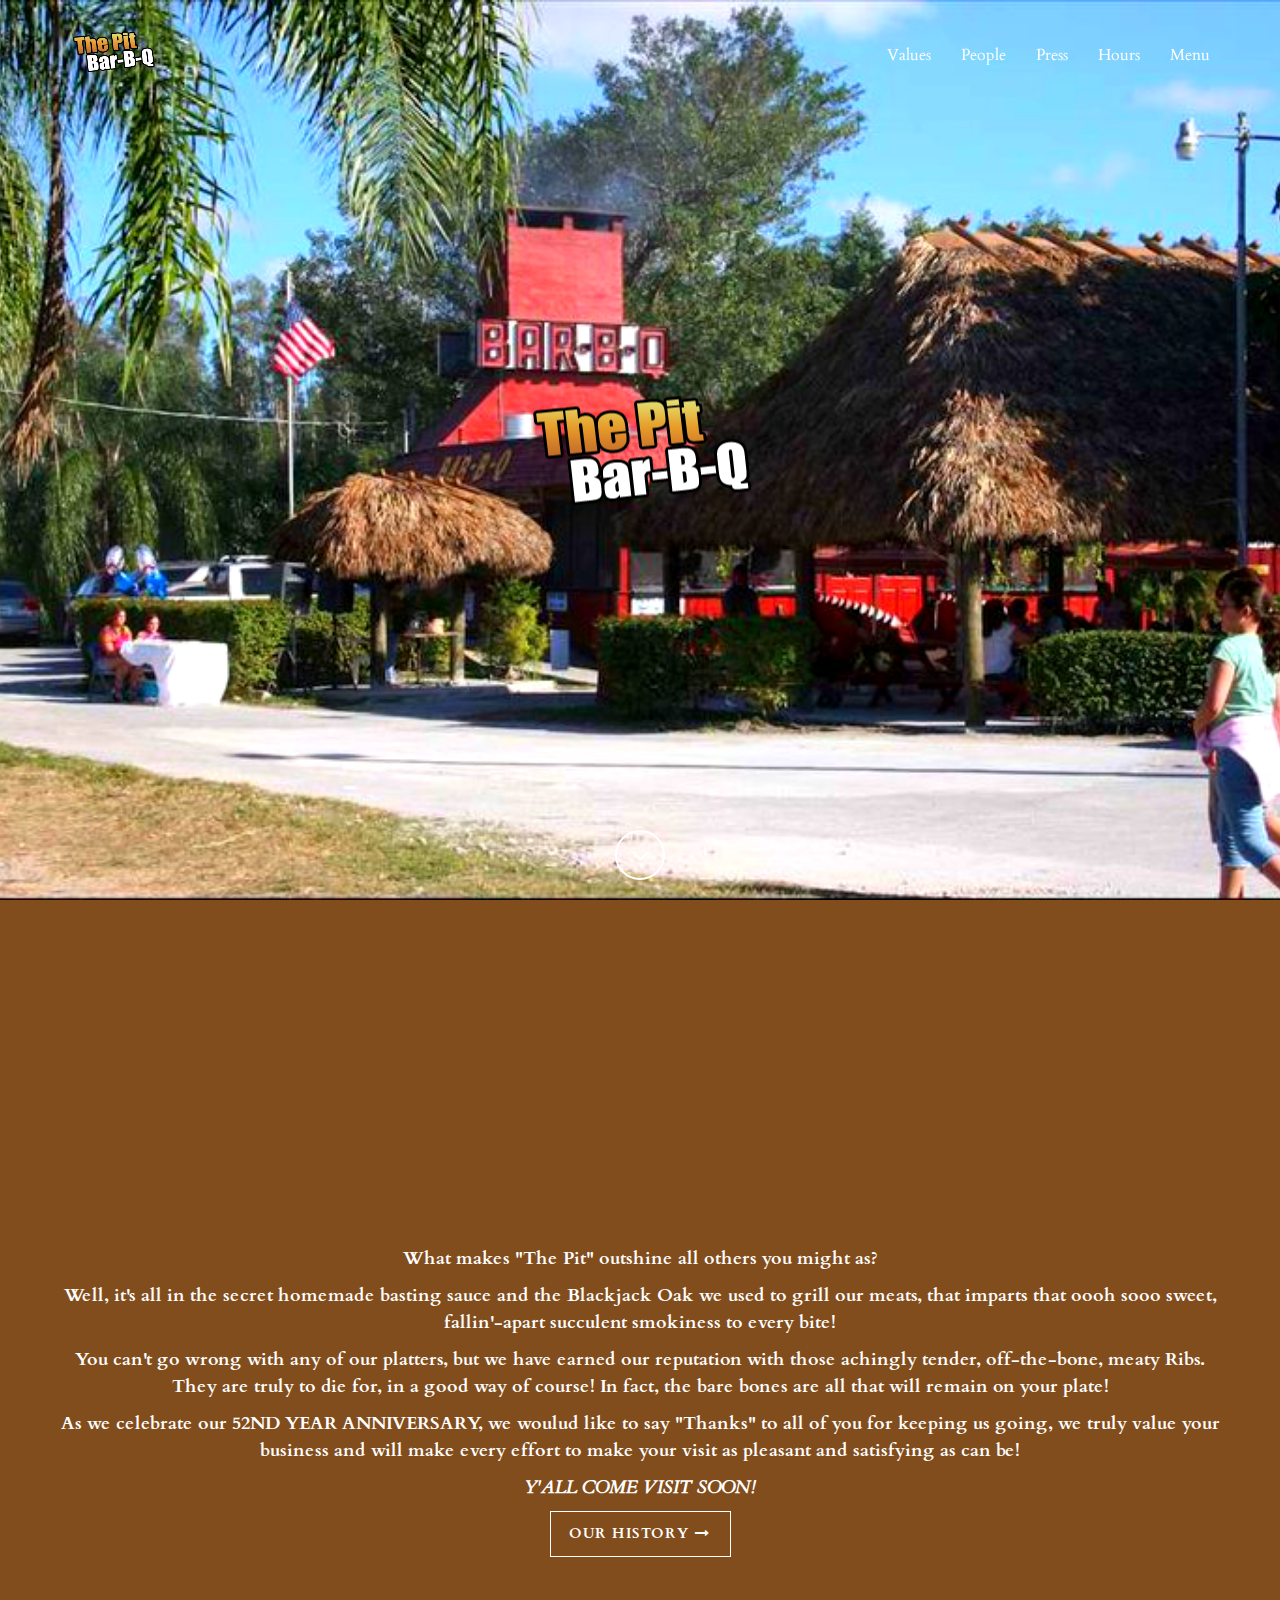
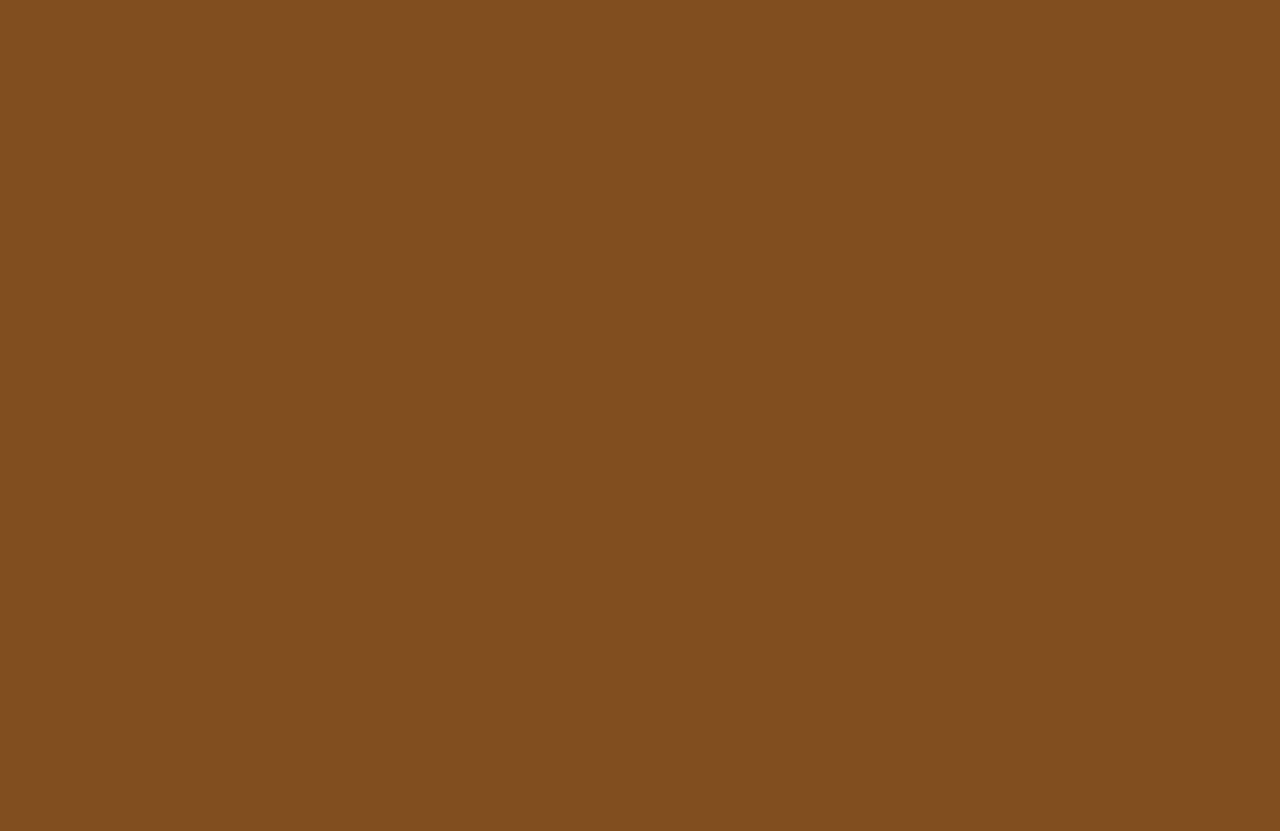
==== index.html @ b18017b9 "stage 1" ====
<!DOCTYPE html>
<html lang="en">

<head>
    <meta charset="utf-8">
    <meta name="viewport" content="width=device-width, initial-scale=1.0, user-scalable=no">
    <meta name="description" content="">
    <meta name="author" content="">
    <title>The Pit BBQ</title>
    <!-- Bootstrap Core CSS -->
    <link href="assets/css/bootstrap/bootstrap.min.css" rel="stylesheet" type="text/css">
    <!-- Retina.js - Load first for faster HQ mobile images. -->
    <script src="assets/js/plugins/retina/retina.min.js"></script>
    <!-- Font Awesome -->
    <link href="assets/font-awesome/css/font-awesome.min.css" rel="stylesheet" type="text/css">
    <!-- Default Fonts -->
    <link href='http://fonts.googleapis.com/css?family=Roboto:400,100,100italic,300,300italic,400italic,500,500italic,700,700italic,900,900italic' rel='stylesheet' type='text/css'>
    <link href='http://fonts.googleapis.com/css?family=Raleway:400,100,200,300,600,500,700,800,900' rel='stylesheet' type='text/css'>
    <!-- Modern Style Fonts (Include these is you are using body.modern!) -->
    <link href='http://fonts.googleapis.com/css?family=Montserrat:400,700' rel='stylesheet' type='text/css'>
    <link href='http://fonts.googleapis.com/css?family=Cardo:400,400italic,700' rel='stylesheet' type='text/css'>
    <!-- Vintage Style Fonts (Include these if you are using body.vintage!) -->
    <link href='http://fonts.googleapis.com/css?family=Sanchez:400italic,400' rel='stylesheet' type='text/css'>
    <link href='http://fonts.googleapis.com/css?family=Cardo:400,400italic,700' rel='stylesheet' type='text/css'>
    <!-- Plugin CSS -->
    <link href="assets/css/plugins/owl-carousel/owl.carousel.css" rel="stylesheet" type="text/css">
    <link href="assets/css/plugins/owl-carousel/owl.theme.css" rel="stylesheet" type="text/css">
    <link href="assets/css/plugins/owl-carousel/owl.transitions.css" rel="stylesheet" type="text/css">
    <link href="assets/css/plugins/magnific-popup.css" rel="stylesheet" type="text/css">
    <link href="assets/css/plugins/background.css" rel="stylesheet" type="text/css">
    <link href="assets/css/plugins/animate.css" rel="stylesheet" type="text/css">
    <!-- Vitality Theme CSS -->
    <!-- Uncomment the color scheme you want to use. -->
    <!-- <link href="assets/css/vitality-red.css" rel="stylesheet" type="text/css"> -->
    <!-- <link href="assets/css/vitality-aqua.css" rel="stylesheet" type="text/css"> -->
    <!-- <link href="assets/css/vitality-blue.css" rel="stylesheet" type="text/css"> -->
    <!-- <link href="assets/css/vitality-green.css" rel="stylesheet" type="text/css"> -->
    <!-- <link href="assets/css/vitality-orange.css" rel="stylesheet" type="text/css"> -->
    <!-- <link href="assets/css/vitality-pink.css" rel="stylesheet" type="text/css"> -->
    <!-- <link href="assets/css/vitality-purple.css" rel="stylesheet" type="text/css"> -->
    <link href="assets/css/vitality-red.css" rel="stylesheet" type="text/css">
    <!-- <link href="assets/css/vitality-turquoise.css" rel="stylesheet" type="text/css"> -->
    <!-- <link href="assets/css/vitality-yellow.css" rel="stylesheet" type="text/css"> -->
    <!-- IE8 support for HTML5 elements and media queries -->
    <!--[if lt IE 9]>
      <script src="https://oss.maxcdn.com/libs/html5shiv/3.7.0/html5shiv.js"></script>
      <script src="https://oss.maxcdn.com/libs/respond.js/1.3.0/respond.min.js"></script>
    <![endif]-->
</head>
<!-- Alternate Body Classes: .modern and .vintage -->

<body id="page-top" class="modern">
    <!-- Navigation -->
    <!-- Note: navbar-default and navbar-inverse are both supported with this theme. -->
    <nav class="navbar navbar-inverse navbar-fixed-top navbar-expanded">
        <div class="container">
            <!-- Brand and toggle get grouped for better mobile display -->
            <div class="navbar-header">
                <button type="button" class="navbar-toggle" data-toggle="collapse" data-target="#bs-example-navbar-collapse-1">
                    <span class="sr-only">Toggle navigation</span>
                    <span class="icon-bar"></span>
                    <span class="icon-bar"></span>
                    <span class="icon-bar"></span>
                </button>
                <a class="navbar-brand page-scroll" href="#page-top">
                    <img src="assets/img/sm.png" class="img-responsive" alt="">
                </a>
            </div>
            <!-- Collect the nav links, forms, and other content for toggling -->
            <div class="collapse navbar-collapse" id="bs-example-navbar-collapse-1">
                <ul class="nav navbar-nav navbar-right">
                    <li class="hidden">
                        <a class="page-scroll" href="#page-top"></a>
                    </li>
                    <li>
                        <a class="page-scroll" href="#values">Values</a>
                    </li>
                    <li>
                        <a class="page-scroll" href="#people">People</a>
                    </li>
                    <li>
                        <a class="page-scroll" href="#press">Press</a>
                    </li>
                    <li>
                        <a class="page-scroll" href="#hours">Hours</a>
                    </li>
                    <li>
                        <a class="page-scroll" href="#menu">Menu</a>
                    </li>
                </ul>
            </div>
            <!-- /.navbar-collapse -->
        </div>
        <!-- /.container -->
    </nav>
    <!-- Instructions: Set your background image using the URL below. -->
    <header style="background-image: url('assets/img/out.png')">
        <div class="intro-content">
            <img src="assets/img/pitt.png" class="img-responsive img-centered" alt="">
        </div>
        <div class="scroll-down">
            <a class="btn page-scroll" href="#values"><i class="fa fa-angle-down fa-fw"></i></a>
        </div>
    </header>
    <section id="values" class="services">
        <div class="container">
            <div class="row text-center">
                <div class="col-lg-12 wow fadeIn">
                    <h2><img src="assets/img/pitt.png"></h2>
                    <hr class="colored">
                    <h3><b>"Welcome to The Pit BBQ"</b></h3>
                </div>
            </div>
            <div class="row content-row">
                <center><p><b>What makes "The Pit" outshine all others you might as?</p><p>Well, it's all in the secret homemade basting sauce and the Blackjack Oak we used to grill our meats, that imparts that oooh sooo sweet, fallin'-apart succulent smokiness to every bite!</p><p>You can't go wrong with any of our platters, but we have earned our reputation with those achingly tender, off-the-bone, meaty Ribs. They are truly to die for, in a good way of course! In fact, the bare bones are all that will remain on your plate!</p><p>As we celebrate our 52ND YEAR ANNIVERSARY, we woulud like to say "Thanks" to all of you for keeping us going, we truly value your business and will make every effort to make your visit as pleasant and satisfying as can be!</p><p><i>Y'ALL COME VISIT SOON!</i></p></b></center>
                <center><a href="#portfolioModal1" data-toggle="modal" class="btn btn-outline-light">Our History <i class="fa fa-long-arrow-right fa-fw"></i></a></center>
            </div>
        </div>
    </section>
    <aside class="cta-quote" style="background-image: url('assets/img/gator.png');">
        <div class="container wow fadeIn">
            <div class="row">
                <div class="col-md-10 col-md-offset-1">
                    <span class="quote">Truly great food is a combination of quality ingredients, creativity, and attention to detail.</span>
                    <hr class=" colored">
                    <a class="btn btn-outline-light page-scroll" href="#contact">Try Some of Ours</a>
                </div>
            </div>
        </div>
    </aside>
    <!--<section id="people">
        <div class="container text-center wow fadeIn">
            <div class="row">
                <div class="col-lg-12">
                    <h2>People</h2>
                    <p>We are a group of professionals and artisan chefs with a passion for culinary excellence.</p>
                    <hr class="colored">
                </div>
            </div>
            <div class="row content-row">
                <div class="col-lg-12">
                    <div class="about-carousel">
                        <div class="item">
                            <img src="assets/img/culinary/people/1.jpg" class="img-responsive" alt="">
                            <div class="caption">
                                <h3>Alan Wimbledon</h3>
                                <hr class="colored">
                                <p><em>Owner</em>
                                </p>
                                <ul class="list-inline social">
                                    <li>
                                        <a href="#"><i class="fa fa-facebook fa-fw"></i></a>
                                    </li>
                                    <li>
                                        <a href="#"><i class="fa fa-linkedin fa-fw"></i></a>
                                    </li>
                                    <li>
                                        <a href="#"><i class="fa fa-envelope-o fa-fw"></i></a>
                                    </li>
                                </ul>
                            </div>
                        </div>
                        <div class="item">
                            <img src="assets/img/culinary/people/2.jpg" class="img-responsive" alt="">
                            <div class="caption">
                                <h3>Jeffery Howard</h3>
                                <hr class="colored">
                                <p><em>Executive Chef</em>
                                </p>
                                <ul class="list-inline social">
                                    <li>
                                        <a href="#"><i class="fa fa-facebook fa-fw"></i></a>
                                    </li>
                                    <li>
                                        <a href="#"><i class="fa fa-linkedin fa-fw"></i></a>
                                    </li>
                                    <li>
                                        <a href="#"><i class="fa fa-envelope-o fa-fw"></i></a>
                                    </li>
                                </ul>
                            </div>
                        </div>
                        <div class="item">
                            <img src="assets/img/culinary/people/3.jpg" class="img-responsive" alt="">
                            <div class="caption">
                                <h3>Kenny Williams</h3>
                                <hr class="colored">
                                <p><em>Executive Chef</em>
                                </p>
                                <ul class="list-inline social">
                                    <li>
                                        <a href="#"><i class="fa fa-facebook fa-fw"></i></a>
                                    </li>
                                    <li>
                                        <a href="#"><i class="fa fa-linkedin fa-fw"></i></a>
                                    </li>
                                    <li>
                                        <a href="#"><i class="fa fa-envelope-o fa-fw"></i></a>
                                    </li>
                                </ul>
                            </div>
                        </div>
                        <div class="item">
                            <img src="assets/img/culinary/people/4.jpg" class="img-responsive" alt="">
                            <div class="caption">
                                <h3>Steven Cooper</h3>
                                <hr class="colored">
                                <p><em>Executive Chef</em>
                                    <ul class="list-inline social">
                                        <li>
                                            <a href="#"><i class="fa fa-facebook fa-fw"></i></a>
                                        </li>
                                        <li>
                                            <a href="#"><i class="fa fa-linkedin fa-fw"></i></a>
                                        </li>
                                        <li>
                                            <a href="#"><i class="fa fa-envelope-o fa-fw"></i></a>
                                        </li>
                                    </ul>
                            </div>
                        </div>
                        <div class="item">
                            <img src="assets/img/culinary/people/5.jpg" class="img-responsive" alt="">
                            <div class="caption">
                                <h3>Francois Borde</h3>
                                <hr class="colored">
                                <p><em>Pastry Chef</em>
                                    <ul class="list-inline social">
                                        <li>
                                            <a href="#"><i class="fa fa-facebook fa-fw"></i></a>
                                        </li>
                                        <li>
                                            <a href="#"><i class="fa fa-linkedin fa-fw"></i></a>
                                        </li>
                                        <li>
                                            <a href="#"><i class="fa fa-envelope-o fa-fw"></i></a>
                                        </li>
                                    </ul>
                            </div>
                        </div>
                        <div class="item">
                            <img src="assets/img/culinary/people/6.jpg" class="img-responsive" alt="">
                            <div class="caption">
                                <h3>Thomas Cheung</h3>
                                <hr class="colored">
                                <p><em>Corkmaster</em>
                                    <ul class="list-inline social">
                                        <li>
                                            <a href="#"><i class="fa fa-facebook fa-fw"></i></a>
                                        </li>
                                        <li>
                                            <a href="#"><i class="fa fa-linkedin fa-fw"></i></a>
                                        </li>
                                        <li>
                                            <a href="#"><i class="fa fa-envelope-o fa-fw"></i></a>
                                        </li>
                                    </ul>
                            </div>
                        </div>
                    </div>
                </div>
            </div>
        </div>
    </section>
    <section id="press" class="testimonials bg-gray">
        <div class="container wow fadeIn">
            <div class="row">
                <div class="col-lg-12">
                    <h2>Press</h2>
                    <hr class="colored">
                    <p>Here's what the critics are saying.</p>
                </div>
            </div>
            <div class="row content-row">
                <div class="col-lg-10 col-lg-offset-1">
                    <div class="testimonials-carousel">
                        <div class="item">
                            <div class="row">
                                <div class="col-lg-12">
                                    <p class="lead">"Working with Vitality was both a valuable and rewarding experience."</p>
                                    <p class="quote">Lorem ipsum dolor sit amet, consectetur adipisicing elit. Reprehenderit, temporibus, laborum, dignissimos doloremque corporis alias nostrum recusandae culpa id quisquam harum impedit sed sunt non obcaecati vero ipsam aut fugit?</p>
                                    <div class="testimonial-info">
                                        <div class="testimonial-img">
                                            <img src="assets/img/testimonials/1.jpg" class="img-circle img-responsive" alt="">
                                        </div>
                                        <div class="testimonial-author">
                                            <span class="name">Jim Walker</span>
                                            <p class="small">CEO of GeneriCorp</p>
                                            <div class="stars">
                                                <i class="fa fa-star"></i>
                                                <i class="fa fa-star"></i>
                                                <i class="fa fa-star"></i>
                                                <i class="fa fa-star"></i>
                                                <i class="fa fa-star"></i>
                                            </div>
                                        </div>
                                    </div>
                                </div>
                            </div>
                        </div>
                        <div class="item">
                            <div class="row">
                                <div class="col-lg-12">
                                    <p class="lead">"Working with Vitality was both a valuable and rewarding experience."</p>
                                    <p class="quote">Lorem ipsum dolor sit amet, consectetur adipisicing elit. Reprehenderit, temporibus, laborum, dignissimos doloremque corporis alias nostrum recusandae culpa id quisquam harum impedit sed sunt non obcaecati vero ipsam aut fugit?</p>
                                    <div class="testimonial-info">
                                        <div class="testimonial-img">
                                            <img src="assets/img/testimonials/1.jpg" class="img-circle img-responsive" alt="">
                                        </div>
                                        <div class="testimonial-author">
                                            <span class="name">Jim Walker</span>
                                            <p class="small">CEO of GeneriCorp</p>
                                            <div class="stars">
                                                <i class="fa fa-star"></i>
                                                <i class="fa fa-star"></i>
                                                <i class="fa fa-star"></i>
                                                <i class="fa fa-star"></i>
                                                <i class="fa fa-star"></i>
                                            </div>
                                        </div>
                                    </div>
                                </div>
                            </div>
                        </div>
                    </div>
                </div>
            </div>
        </div>
    </section>
    <section class="cta-form bg-dark">
        <div class="container text-center">
            <h3>Subscribe to our newsletter!</h3>
            <hr class="colored">
            <div class="row">
                <div class="col-lg-8 col-lg-offset-2">


HERE HERE HERE HERE
                -->
                    <!-- MailChimp Signup Form -->
                    <div id="mc_embed_signup">
                        <!-- Replace the form action in the line below with your MailChimp embed action! For more informatin on how to do this please visit the Docs! -->
                       <!-- <form role="form" action="//startbootstrap.us3.list-manage.com/subscribe/post?u=531af730d8629808bd96cf489&amp;id=afb284632f" method="post" id="mc-embedded-subscribe-form" name="mc-embedded-subscribe-form" target="_blank" novalidate>
                            <div class="input-group input-group-lg">
                                <input type="email" name="EMAIL" class="form-control" id="mce-EMAIL" placeholder="Email address...">
                                <span class="input-group-btn">
                                    <button type="submit" name="subscribe" id="mc-embedded-subscribe" class="btn btn-primary">Subscribe!</button>
                                </span>
                            </div>
                            <div id="mce-responses">
                                <div class="response" id="mce-error-response" style="display:none"></div>
                                <div class="response" id="mce-success-response" style="display:none"></div>
                            </div>
                        </form>
                    </div>-->
                    <!-- End MailChimp Signup Form -->
                </div>
            </div>
        </div>
    </section>
    <!--<section id="hours" class="pricing" style="background-image: url('assets/img/culinary/bg-pricing.jpg')">
        <div class="container wow fadeIn">
            <div class="row text-center">
                <div class="col-lg-12">
                    <h2>Hours</h2>
                    <hr class="colored">
                    <p>We serve breakfast, lunch, and dinner every day of the week.</p>
                </div>
            </div>
            <div class="row content-row">
                <div class="col-md-4">
                    <div class="pricing-item">
                        <h3>Breakfast</h3>
                        <hr class="colored">
                        <ul class="list-group">
                            <li class="list-group-item"><em>Mon - Thu: 7am - 11am</em>
                            </li>
                            <li class="list-group-item"><em>Fri: 7am - 12pm</em>
                            </li>
                            <li class="list-group-item"><em>Sat: 7am - 3pm</em>
                            </li>
                            <li class="list-group-item"><em>Sun: All Day</em>
                            </li>
                        </ul>
                        <hr class="colored">
                        <a href="#" class="btn btn-outline-dark">Book Now</a>
                    </div>
                </div>
                <div class="col-md-4">
                    <div class="pricing-item">
                        <h3>Lunch</h3>
                        <hr class="colored">
                        <ul class="list-group">
                            <li class="list-group-item"><em>Mon - Thu: 11am - 3pm</em>
                            </li>
                            <li class="list-group-item"><em>Fri: 11am - 5pm</em>
                            </li>
                            <li class="list-group-item"><em>Sat: 11am - 3pm</em>
                            </li>
                            <li class="list-group-item"><em>Sat: 11am - 3pm</em>
                            </li>
                        </ul>
                        <hr class="colored">
                        <a href="#" class="btn btn-outline-dark">Book Now</a>
                    </div>
                </div>
                <div class="col-md-4">
                    <div class="pricing-item">
                        <h3>Dinner</h3>
                        <hr class="colored">
                        <ul class="list-group">
                            <li class="list-group-item"><em>Mon - Thu: 5pm - 10pm</em>
                            </li>
                            <li class="list-group-item"><em>Fri: 5pm - Late</em>
                            </li>
                            <li class="list-group-item"><em>Sat: 5pm - Late</em>
                            </li>
                            <li class="list-group-item"><em>Sun: 5pm - 10pm</em>
                            </li>
                        </ul>
                        <hr class="colored">
                        <a href="#" class="btn btn-outline-dark">Book Now</a>
                    </div>
                </div>
            </div>
        </div>
    </section>
    <section id="menu">
        <div class="container wow fadeIn">
            <div class="row text-center">
                <div class="col-lg-12">
                    <h2>Menu</h2>
                    <hr class="colored">
                    <p>Here is a selection of items from our menu. Please call for additional details.</p>
                </div>
            </div>
            <div class="row content-row">
                <div class="col-lg-12">
                    <div class="portfolio-gallery">
                        <div class="item">
                            <a href="assets/img/culinary/menu/1.jpg" class="gallery-link" title="Czech Honey Cake">
                                <img src="assets/img/culinary/menu/1.jpg" class="img-responsive img-centered" alt="">
                            </a>
                        </div>
                        <div class="item">
                            <a href="assets/img/culinary/menu/2.jpg" class="gallery-link" title="Mini Croissants">
                                <img src="assets/img/culinary/menu/2.jpg" class="img-responsive img-centered" alt="">
                            </a>
                        </div>
                        <div class="item">
                            <a href="assets/img/culinary/menu/3.jpg" class="gallery-link" title="Gourmet Sweet Cakes">
                                <img src="assets/img/culinary/menu/3.jpg" class="img-responsive img-centered" alt="">
                            </a>
                        </div>
                        <div class="item">
                            <a href="assets/img/culinary/menu/4.jpg" class="gallery-link" title="Traditional Honey Cake">
                                <img src="assets/img/culinary/menu/4.jpg" class="img-responsive img-centered" alt="">
                            </a>
                        </div>
                        <div class="item">
                            <a href="assets/img/culinary/menu/5.jpg" class="gallery-link" title="Rosemary Breadsticks and Salami Rolls">
                                <img src="assets/img/culinary/menu/5.jpg" class="img-responsive img-centered" alt="">
                            </a>
                        </div>
                        <div class="item">
                            <a href="assets/img/culinary/menu/6.jpg" class="gallery-link" title="Mini Croissants">
                                <img src="assets/img/culinary/menu/6.jpg" class="img-responsive img-centered" alt="">
                            </a>
                        </div>
                    </div>
                </div>
            </div>
        </div>
    </section>
    <a href="https://wrapbootstrap.com/theme/vitality-multipurpose-one-page-theme-WB02K3KK3" class="btn btn-block btn-full-width">Buy Vitality Now!</a>
    <footer class="footer" style="background-image: url('assets/img/culinary/bg-footer.jpg')">
        <div class="container text-center">
            <div class="row">
                <div class="col-md-4 contact-details">
                    <h4><i class="fa fa-phone"></i> Call</h4>
                    <p>555-213-4567</p>
                </div>
                <div class="col-md-4 contact-details">
                    <h4><i class="fa fa-map-marker"></i> Visit</h4>
                    <p>3481 Melrose Place
                        <br>Beverly Hills, CA 90210</p>
                </div>
                <div class="col-md-4 contact-details">
                    <h4><i class="fa fa-envelope"></i> Email</h4>
                    <p><a href="mailto:mail@example.com">mail@example.com</a>
                    </p>
                </div>
            </div>
            <div class="row social">
                <div class="col-lg-12">
                    <ul class="list-inline">
                        <li><a href="#"><i class="fa fa-facebook fa-fw fa-2x"></i></a>
                        </li>
                        <li><a href="#"><i class="fa fa-twitter fa-fw fa-2x"></i></a>
                        </li>
                        <li><a href="#"><i class="fa fa-linkedin fa-fw fa-2x"></i></a>
                        </li>
                    </ul>
                </div>
            </div>
            <div class="row copyright">
                <div class="col-lg-12">
                    <p class="small">&copy; 2015 Start Bootstrap Themes</p>
                </div>
            </div>
        </div>
    </footer>-->
    <!-- Example Modal 1-->
     <div class="portfolio-modal modal fade" id="portfolioModal1" tabindex="-1" role="dialog" aria-hidden="true" style="background-image: url('assets/img/bnw2.png')">
        <div class="modal-content">
            <div class="close-modal" data-dismiss="modal">
                <div class="lr">
                    <div class="rl">
                    </div>
                </div>
            </div>
            <div class="modal-body">
                <div class="container">
                    <div class="row">
                        <div class="col-lg-8 col-lg-offset-2">
                            <div class="col-lg-12">
                            <img src="assets/img/pitt.png" class="img-responsive" alt="">
                            <hr class="colored">
                            
                            <h2>Our History</h2>
                            
                            <b><p>Way before The Pit Bar B Q was ever even imagined, this location was a “Go Cart Race Track”. What is now the indoor dinning room, was used as the mechanic shop and the parking lot was the race track, but original owner Tommy Little wanted to create a place for travelers to and from the Everglades, to stop in and get a cold drink and something good to eat. Located in what was then just swampland in the middle of nowhere on Tamiami Trail near Krome Avenue, The Pit Bar B Q was born!  People came from all around to get some good old fashioned barbeque.</p><p>Sadly, Tommy passed back in October of 2007, but the new owners, Sonia & Michael Gonzalez are making every effort to continue his legacy, which is to make this a place to gather with family and friends to enjoy delicious food and have a great time. We continue working hard to preserve the authenticity and originality that made The Pit Bar B Q what it is today, but we’ve adding a little Latin flavor to the menu.</p><p>The secret to our success is the homemade basting sauce and the Black Jack Oak that is used to grill our meats. This produces a sweet, smoky, fall-off-the-bone flavor,that’s what The Pit BBQ is all about! Pair those smoky ribs with our Creamy Homemade Cole Slaw, Potato Salad, the sweetest BBQ Baked Beans, you’ll ever have, sweet corn on the cob, and those wonderful little biscuits with honey, then top it off with our Homemade Mini Key Lime Pie and you’ll surely have a winning combination!</p><p>In addition to our famous BBQ Pork Spare Ribs, we’ve added slow cooked, super tender, Baby Back Ribs, T-Bone, New York Strip and Churrasco Steaks. Famous Smoked Gator Ribs, Gator Bites, Gator Burgers & Gator Sausage, Catfish, Frog Legs and so much more!! If you’re in the mood for some latin food, try our Giant Fried Pork Chunks with white rice and homemade “Frijoles Negros” (Black Beans),our delicious “Moro Rice” with Yuca, Tostones or Maduros (Fried or Steamed Cassava, sweet or green plantains) and you’ve gotta try our homemade Tamale in it’s natural corn husk!!</p><p>At The Pit Bar B Q, you have the option of sitting indoors in our air conditioned dinning room, or outdoors, under our beautiful thatched roof tiki huts. (See our photos)”Great Bar B Q, generous portions, cold beer, family and friends and a hardy appetite, equals a perfect day! (By the way, we have Pony Rides and Petting Zoo offered on the weekends.)</p></b>
                            <div class="col-lg-12">
                            <img src="assets/img/flag.png" class="img-responsive" alt="">
                        </div>
                        
                        </div>
                        </div>
                    </div>
                            <button type="button" class="btn btn-default" data-dismiss="modal"><i class="fa fa-times"></i> Close</button>
                        </div>
                    </div>
                </div>
            </div>
        </div>
    </div>
    <!-- Core Scripts -->
    <script src="assets/js/jquery.js"></script>
    <script src="assets/js/bootstrap/bootstrap.min.js"></script>
    <!-- Plugin Scripts -->
    <script src="assets/js/plugins/jquery.easing.min.js"></script>
    <script src="assets/js/plugins/classie.js"></script>
    <script src="assets/js/plugins/cbpAnimatedHeader.js"></script>
    <script src="assets/js/plugins/owl-carousel/owl.carousel.js"></script>
    <script src="assets/js/plugins/jquery.magnific-popup/jquery.magnific-popup.min.js"></script>
    <script src="assets/js/plugins/background/core.js"></script>
    <script src="assets/js/plugins/background/transition.js"></script>
    <script src="assets/js/plugins/background/background.js"></script>
    <script src="assets/js/plugins/jquery.mixitup.js"></script>
    <script src="assets/js/plugins/wow/wow.min.js"></script>
    <script src="assets/js/contact_me.js"></script>
    <script src="assets/js/plugins/jqBootstrapValidation.js"></script>
    <!-- Vitality Theme Scripts -->
    <script src="assets/js/vitality.js"></script>
</body>

</html>
---- assets/css/plugins/background.css ----
/*! formstone v0.8.29 [background.css] 2015-11-25 | MIT License | formstone.it */

/**
	 * @class
	 * @name .fs-background-element
	 * @type element
	 * @description Target elmement
	 */
/**
	 * @class
	 * @name .fs-background
	 * @type element
	 * @description Base widget class
	 */
.fs-background {
  overflow: hidden;
  position: relative;
  /**
		 * @class
		 * @name .fs-background-container
		 * @type element
		 * @description Container element
		 */
  /**
		 * @class
		 * @name .fs-background-media
		 * @type element
		 * @description Media element
		 */
  /**
		 * @class
		 * @name .fs-background-media.fs-background-animated
		 * @type modifier
		 * @description Indicates animated state
		 */
  /**
		 * @class
		 * @name .fs-background-media.fs-background-navtive
		 * @type modifier
		 * @description Indicates native support
		 */
  /**
		 * @class
		 * @name .fs-background-media.fs-background-fixed
		 * @type modifier
		 * @description Indicates fixed positioning
		 */
  /**
		 * @class
		 * @name .fs-background-embed
		 * @type element
		 * @description Embed/iFrame element
		 */
  /**
		 * @class
		 * @name .fs-background-embed.fs-background-embed-ready
		 * @type modifier
		 * @description Indicates ready state
		 */
}
.fs-background,
.fs-background-container,
.fs-background-media {
  -webkit-transition: none;
          transition: none;
}
.fs-background-container {
  width: 100%;
  height: 100%;
  position: absolute;
  top: 0;
  z-index: 0;
  overflow: hidden;
}
.fs-background-media {
  position: absolute;
  top: 0;
  bottom: 0;
  opacity: 0;
}
.fs-background-media.fs-background-animated {
  -webkit-transition: opacity 0.5s linear;
          transition: opacity 0.5s linear;
}
.fs-background-media img,
.fs-background-media video,
.fs-background-media iframe {
  width: 100%;
  height: 100%;
  display: block;
  -webkit-user-drag: none;
}
.fs-background-media.fs-background-native,
.fs-background-media.fs-background-fixed {
  width: 100%;
  height: 100%;
}
.fs-background-media.fs-background-native img,
.fs-background-media.fs-background-fixed img {
  display: none;
}
.fs-background-media.fs-background-native {
  background-position: center;
  background-size: cover;
}
.fs-background-media.fs-background-fixed {
  background-position: center;
  background-attachment: fixed;
}
.fs-background-embed.fs-background-ready:after {
  width: 100%;
  height: 100%;
  position: absolute;
  top: 0;
  right: 0;
  bottom: 0;
  left: 0;
  z-index: 1;
  content: '';
}
.fs-background-embed.fs-background-ready iframe {
  z-index: 0;
}
---- assets/css/vitality-red.css ----
/*!
 * Vitality v1.3.5 (http://themes.startbootstrap.com/vitality-v1.3.5)
 * Copyright 2013-2015 Start Bootstrap Themes
 * To use this theme you must have a license purchased at WrapBootstrap (https://wrapbootstrap.com)
 */
html,
body {
  height: 100%;
}
.img-centered {
  margin: 0 auto;
}
.content-row {
  margin-top: 30px;
}
section {
  padding: 100px 0;
}
.bg-gray {
  background-color: #f5f5f5;
}
.bg-dark {
  color: white;
  background-color: #222222;
}
@media (max-width: 767px) {
  section {
    padding: 75px 0;
  }
}
.owl-theme .owl-controls .owl-page span {
  background: rgba(34, 34, 34, 0.5);
}
input.form-control {
  border-radius: 0 !important;
}
input.form-control:focus {
  border-color: #ef4035;
  box-shadow: none;
}
.btn,
.input-group-btn {
  border-radius: 0 !important;
  -webkit-transition: all 0.5s;
  -moz-transition: all 0.5s;
  transition: all 0.5s;
}
.btn-primary {
  color: #ffffff;
  background-color: #ef4035;
  border-color: #ef4035;
  -webkit-transition: all 0.5s;
  -moz-transition: all 0.5s;
  transition: all 0.5s;
}
.btn-primary:hover,
.btn-primary:focus,
.btn-primary.focus,
.btn-primary:active,
.btn-primary.active,
.open > .dropdown-toggle.btn-primary {
  color: #ffffff;
  background-color: #ed2a1d;
  border-color: #ec2114;
}
.btn-primary:active,
.btn-primary.active,
.open > .dropdown-toggle.btn-primary {
  background-image: none;
}
.btn-primary.disabled,
.btn-primary[disabled],
fieldset[disabled] .btn-primary,
.btn-primary.disabled:hover,
.btn-primary[disabled]:hover,
fieldset[disabled] .btn-primary:hover,
.btn-primary.disabled:focus,
.btn-primary[disabled]:focus,
fieldset[disabled] .btn-primary:focus,
.btn-primary.disabled.focus,
.btn-primary[disabled].focus,
fieldset[disabled] .btn-primary.focus,
.btn-primary.disabled:active,
.btn-primary[disabled]:active,
fieldset[disabled] .btn-primary:active,
.btn-primary.disabled.active,
.btn-primary[disabled].active,
fieldset[disabled] .btn-primary.active {
  background-color: #ef4035;
  border-color: #ef4035;
}
.btn-primary .badge {
  color: #ef4035;
  background-color: #ffffff;
}
body {
  font-family: "Roboto", "Helvetica Neue", Helvetica, Arial, sans-serif;
  font-size: 16px;
  font-weight: 300;
}
a {
  color: #ef4035;
  -webkit-transition: all 0.5s;
  -moz-transition: all 0.5s;
  transition: all 0.5s;
}
a:hover,
a:focus {
  color: inherit;
  text-decoration: none;
}
p {
  font-size: 18px;
  line-height: 1.5;
}
p.lead {
  font-family: "Raleway", "Helvetica Neue", Helvetica, Arial, sans-serif;
  font-weight: 900;
  text-transform: uppercase;
  font-size: 24px;
}
h1,
h2,
h3,
h4,
h5,
h6 {
  font-family: "Raleway", "Helvetica Neue", Helvetica, Arial, sans-serif;
  font-weight: 900;
  text-transform: uppercase;
}
@media (min-width: 481px) {
  h1 {
    font-size: 52px;
  }
  h2 {
    font-size: 50px;
  }
}
hr {
  max-width: 100px;
  border-top: 1px solid white;
  border-bottom: 1px solid white;
  height: 2px;
  margin: 15px auto;
}
hr.left {
  margin: 15px auto 15px 0;
}
hr.right {
  margin: 15px 0 15px auto;
}
hr.colored {
  border-color: #ef4035;
}
@media (min-width: 768px) {
  hr {
    max-width: 200px;
    margin: 20px auto;
  }
  hr.left {
    margin: 20px auto 20px 0;
  }
  hr.right {
    margin: 20px 0 20px auto;
  }
}
.text-primary {
  color: #ef4035;
}
.navbar-fixed-top {
  margin-bottom: 0;
}
.navbar-default .navbar-nav > .active > a,
.navbar-default .navbar-nav > .active > a:hover,
.navbar-default .navbar-nav > .active > a:focus,
.navbar-inverse .navbar-nav > .active > a,
.navbar-inverse .navbar-nav > .active > a:hover,
.navbar-inverse .navbar-nav > .active > a:focus {
  color: #ef4035;
  background-color: white;
  border-radius: 0;
}
.navbar-default {
  background-color: #ef4035;
}
.navbar-default .navbar-toggle .icon-bar {
  background-color: white;
}
.navbar-default .navbar-toggle:hover,
.navbar-default .navbar-toggle:focus {
  background-color: rgba(255, 255, 255, 0.5);
}
.navbar-default .navbar-collapse,
.navbar-default .navbar-form {
  border-color: rgba(255, 255, 255, 0.5);
}
.navbar-inverse {
  background-color: #222222;
}
.navbar-default,
.navbar-inverse {
  border: none;
  border-bottom: 1px solid rgba(255, 255, 255, 0.1);
}
.navbar-default .navbar-brand,
.navbar-inverse .navbar-brand {
  padding: 0 15px;
  color: white;
  opacity: 1;
  text-decoration: none;
  -webkit-transition: all 0.5s;
  -moz-transition: all 0.5s;
  transition: all 0.5s;
}
.navbar-default .navbar-brand:hover,
.navbar-inverse .navbar-brand:hover,
.navbar-default .navbar-brand:focus,
.navbar-inverse .navbar-brand:focus {
  opacity: 1;
}
.navbar-default .navbar-nav li a,
.navbar-inverse .navbar-nav li a {
  color: white;
}
.navbar-default .navbar-nav li a:hover,
.navbar-inverse .navbar-nav li a:hover {
  color: rgba(255, 255, 255, 0.5);
}
@media (min-width: 768px) {
  .navbar-default .navbar-nav > .active > a,
  .navbar-default .navbar-nav > .active > a:hover,
  .navbar-default .navbar-nav > .active > a:focus,
  .navbar-inverse .navbar-nav > .active > a,
  .navbar-inverse .navbar-nav > .active > a:hover,
  .navbar-inverse .navbar-nav > .active > a:focus {
    border-radius: 5px;
  }
  .navbar-fixed-top.navbar-expanded {
    padding: 30px 0;
  }
  .navbar-fixed-top {
    padding: 15px 0;
    -webkit-transition: padding 0.5s;
    -moz-transition: padding 0.5s;
    transition: padding 0.5s;
  }
  .navbar-fixed-top .navbar-brand:hover {
    opacity: 0.5;
  }
  .navbar-default.navbar-expanded,
  .navbar-inverse.navbar-expanded {
    background: transparent;
    border: none;
  }
}
.navbar a:focus {
  outline: none;
}
.navbar .navbar-nav li a:focus {
  outline: none;
}
header {
  position: relative;
  display: block;
  height: auto;
  width: auto;
  background-color: #222222;
  background: no-repeat center center;
  background-attachment: scroll;
  -webkit-background-size: cover;
  -moz-background-size: cover;
  background-size: cover;
  -o-background-size: cover;
  padding: 100px 0;
}
header .intro-content {
  color: white;
  text-align: center;
  position: relative;
}
header .brand-name {
  font-family: "Raleway", "Helvetica Neue", Helvetica, Arial, sans-serif;
  font-size: 55px;
  line-height: 55px;
  text-transform: uppercase;
  font-weight: 900;
  margin-top: 15px;
}
header .brand-name-subtext {
  font-size: 20px;
  line-height: 20px;
  font-weight: 300;
}
header img {
  max-width: 150px;
  max-height: 150px;
}
header .scroll-down {
  position: absolute;
  width: 100%;
  bottom: 20px;
  text-align: center;
}
header .scroll-down .btn {
  height: 50px;
  width: 50px;
  border: 2px solid white;
  border-radius: 100% !important;
  line-height: 50px;
  padding: 0;
  letter-spacing: normal;
  color: white;
  font-size: 30px;
  -webkit-transition: all 0.5s;
  -moz-transition: all 0.5s;
  transition: all 0.5s;
}
header .scroll-down .btn:hover {
  color: rgba(255, 255, 255, 0.5);
  border-color: rgba(255, 255, 255, 0.5);
  outline: none;
}
@media (min-width: 768px) {
  header {
    height: 100%;
    width: 100%;
    padding: 0;
    background-attachment: scroll;
  }
  header .intro-content {
    color: white;
    text-align: center;
    width: 50%;
    margin: auto;
    position: absolute;
    top: 50%;
    left: 50%;
    -webkit-transform: translate(-50%, -50%);
    -ms-transform: translate(-50%, -50%);
    transform: translate(-50%, -50%);
  }
  header .brand-name {
    font-size: 80px;
    line-height: 80px;
  }
  header .brand-name-subtext {
    font-size: 30px;
    line-height: 30px;
  }
  header img {
    max-width: 300px;
    max-height: 300px;
  }
}
@media (min-width: 1025px) {
  header {
    background-attachment: fixed;
  }
}
header.video .overlay {
  position: absolute;
  height: 100%;
  width: 100%;
  background: #000;
  z-index: 998;
  opacity: 0;
}
header.video .intro-content {
  z-index: 999;
}
header.video .scroll-down {
  z-index: 999;
}
@media (min-width: 768px) {
  header.video .overlay {
    opacity: 0.5;
  }
}
aside.cta-quote {
  color: white;
  background-color: #222222;
  background: no-repeat center center scroll;
  -webkit-background-size: cover;
  -moz-background-size: cover;
  background-size: cover;
  -o-background-size: cover;
  padding: 100px 0;
  text-align: center;
}
aside.cta-quote span.quote {
  display: block;
  font-size: 30px;
  line-height: 32px;
  font-weight: 300;
}
@media (min-width: 768px) {
  aside.cta-quote {
    background-attachment: scroll;
    padding: 150px 0;
  }
  aside.cta-quote span.quote {
    font-size: 36px;
    line-height: 38px;
  }
}
@media (min-width: 992px) {
  aside.cta-quote {
    padding: 300px 0;
  }
  aside.cta-quote span.quote {
    font-size: 40px;
    line-height: 42px;
  }
}
@media (min-width: 1025px) {
  aside.cta-quote {
    background-attachment: fixed;
  }
}
.testimonials {
  text-align: center;
}
.testimonials .testimonials-carousel .item {
  padding: 0;
}
.testimonials .testimonials-carousel .item p.quote {
  margin-bottom: 30px;
}
.testimonials .testimonials-carousel .item .testimonial-info {
  margin-bottom: 30px;
}
.testimonials .testimonials-carousel .item .testimonial-info .testimonial-img {
  display: inline-block;
  height: 50px;
  width: 50px;
  margin-right: 10px;
}
.testimonials .testimonials-carousel .item .testimonial-info .testimonial-author {
  display: inline-block;
}
.testimonials .testimonials-carousel .item .testimonial-info .testimonial-author .name {
  font-family: "Raleway", "Helvetica Neue", Helvetica, Arial, sans-serif;
  font-weight: 900;
  text-transform: uppercase;
}
.testimonials .testimonials-carousel .item .testimonial-info .testimonial-author hr.colored {
  margin: 3px auto;
  max-width: 50px;
}
.testimonials .testimonials-carousel .item .testimonial-info .testimonial-author p {
  margin: 0;
}
.testimonials .testimonials-carousel .item .testimonial-info .testimonial-author .stars {
  color: #f1c40f;
}
.testimonials .testimonials-carousel .owl-controls {
  margin-top: 0;
}
.testimonials .testimonials-carousel .owl-controls .owl-prev,
.testimonials .testimonials-carousel .owl-controls .owl-next {
  display: none;
  text-align: center;
  position: absolute;
  height: 60px;
  width: 40px;
  border-radius: 0 !important;
  line-height: 50px;
  font-size: 30px !important;
  margin: auto 0 !important;
  top: 0;
  bottom: 0;
  background-color: #ef4035 !important;
  color: white !important;
  -webkit-transition: all 0.5s;
  -moz-transition: all 0.5s;
  transition: all 0.5s;
}
.testimonials .testimonials-carousel .owl-controls .owl-prev:hover,
.testimonials .testimonials-carousel .owl-controls .owl-next:hover {
  opacity: 1;
}
.testimonials .testimonials-carousel .owl-controls .owl-prev {
  left: 15px;
}
.testimonials .testimonials-carousel .owl-controls .owl-next {
  right: 15px;
}
@media (min-width: 768px) {
  .testimonials .testimonials-carousel .item {
    padding: 0 100px;
  }
  .testimonials .testimonials-carousel .owl-controls .owl-prev,
  .testimonials .testimonials-carousel .owl-controls .owl-next {
    display: block;
  }
}
.cta-form h3 {
  margin-top: 0;
}
.about-content {
  padding: 30px;
}
.about-carousel .item {
  padding: 15px;
}
.about-carousel .item .caption {
  padding: 15px;
  color: rgba(255, 255, 255, 0.7);
  width: 100%;
  margin: auto;
  position: absolute;
  top: 50%;
  left: 50%;
  -webkit-transform: translate(-50%, -50%);
  -ms-transform: translate(-50%, -50%);
  transform: translate(-50%, -50%);
}
.about-carousel .item .caption h3 {
  margin: 0;
}
.about-carousel .item .caption hr {
  margin: 5px auto;
  max-width: 50px;
}
.about-carousel .item .caption p {
  margin: 0;
}
.about-carousel .item .caption ul.social {
  margin-top: 5px;
}
.about-carousel .item .caption ul.social li a {
  color: rgba(255, 255, 255, 0.7);
}
.about-carousel .item .caption ul.social li a:hover,
.about-carousel .item .caption ul.social li a:focus {
  color: white;
}
.about-carousel .owl-controls {
  margin-top: 0;
}
.about-carousel .owl-controls .owl-prev,
.about-carousel .owl-controls .owl-next {
  text-align: center;
  position: absolute;
  height: 60px;
  width: 40px;
  border-radius: 0 !important;
  line-height: 50px;
  font-size: 30px !important;
  margin: auto 0 !important;
  top: 0;
  bottom: 0;
  background-color: #ef4035 !important;
  color: white !important;
  -webkit-transition: all 0.5s;
  -moz-transition: all 0.5s;
  transition: all 0.5s;
}
.about-carousel .owl-controls .owl-prev:hover,
.about-carousel .owl-controls .owl-next:hover {
  opacity: 1;
}
.about-carousel .owl-controls .owl-prev {
  left: 15px;
}
.about-carousel .owl-controls .owl-next {
  right: 15px;
}
.services .media {
  margin-bottom: 30px;
}
.services .media i.fa {
  height: 75px;
  width: 75px;
  line-height: 70px;
  text-align: center;
  border: 3px solid #222222;
  border-radius: 100%;
  font-size: 30px;
}
.services .media .media-body {
  min-width: none;
  padding-left: 15px;
}
.services .media .media-body h3 {
  margin-bottom: 15px;
}
.services .media .media-body ul {
  list-style: inside;
  padding: 0;
}
.services .media .media-body ul li {
  margin-bottom: 10px;
}
@media (min-width: 390px) {
  .services .media .media-body {
    min-width: 260px;
  }
}
@media (min-width: 992px) {
  .services .media .media-body {
    min-width: 193px;
  }
}
@media (min-width: 1199px) {
  .services .media .media-body {
    min-width: 260px;
  }
}
@media (min-width: 992px) {
  .services .media {
    margin-bottom: 0;
  }
}
.portfolio-carousel {
  padding: 0;
  color: white;
  background-color: #222222;
}
.portfolio-carousel .item {
  background-color: #222222;
  background: no-repeat center center scroll;
  -webkit-background-size: cover;
  -moz-background-size: cover;
  background-size: cover;
  -o-background-size: cover;
  padding: 50px 55px;
  text-align: center;
}
.portfolio-carousel .item .portfolio-image {
  margin-top: 50px;
}
.portfolio-carousel .item .project-details {
  padding: 0;
}
.portfolio-carousel .item .project-details img.client-logo {
  margin: 0 auto 25px;
}
.portfolio-carousel .item .project-details .project-name {
  display: block;
  font-size: 40px;
  line-height: 40px;
  margin-bottom: 5px;
  font-family: "Raleway", "Helvetica Neue", Helvetica, Arial, sans-serif;
  font-weight: 900;
  text-transform: uppercase;
}
.portfolio-carousel .item .project-details .project-description {
  display: block;
  font-size: 18px;
  line-height: 18px;
}
.portfolio-carousel .owl-controls {
  margin-top: 0;
}
.portfolio-carousel .owl-controls .owl-prev,
.portfolio-carousel .owl-controls .owl-next {
  text-align: center;
  position: absolute;
  height: 75px;
  width: 50px;
  border-radius: 0 !important;
  line-height: 70px;
  font-size: 30px !important;
  margin: auto 0 !important;
  top: 0;
  bottom: 0;
  background-color: #ef4035 !important;
  color: white !important;
  -webkit-transition: all 0.5s;
  -moz-transition: all 0.5s;
  transition: all 0.5s;
}
.portfolio-carousel .owl-controls .owl-prev:hover,
.portfolio-carousel .owl-controls .owl-next:hover {
  opacity: 1;
}
.portfolio-carousel .owl-controls .owl-prev {
  left: 0;
}
.portfolio-carousel .owl-controls .owl-next {
  right: 0;
}
@media (min-width: 992px) {
  .portfolio-carousel .item {
    padding: 155px 55px 155px;
    text-align: left;
    min-height: 100%;
  }
  .portfolio-carousel .item .portfolio-image {
    margin-top: 0;
  }
  .portfolio-carousel .item .project-details {
    padding: 15% 0 0;
  }
  .portfolio-carousel .item .project-details img.client-logo {
    margin: 0 auto 25px 0;
  }
  .portfolio-carousel .item .project-details .project-name {
    display: block;
    font-size: 50px;
    line-height: 50px;
  }
  .portfolio-carousel .item .project-details .project-description {
    font-size: 20px;
    line-height: 20px;
  }
  .portfolio-carousel .item hr.colored {
    margin: 20px auto 20px 0;
  }
}
.portfolio-gallery .item {
  padding: 15px;
}
.portfolio-modal {
  -webkit-background-size: cover;
  -moz-background-size: cover;
  background-size: cover;
  -o-background-size: cover;
}
.portfolio-modal .modal-backdrop {
  display: none;
}
.portfolio-modal .modal-content {
  color: white;
  background: transparent;
  border-radius: 0;
  background-clip: border-box;
  -webkit-box-shadow: none;
  box-shadow: none;
  border: none;
  min-height: 100%;
  padding: 100px 0;
  text-align: center;
}
.portfolio-modal .modal-content h2 {
  margin: 0;
  font-size: 46px;
}
.portfolio-modal .modal-content img {
  margin: 30px auto;
}
.portfolio-modal .modal-content .item-details {
  margin: 30px 0;
}
.portfolio-modal .close-modal {
  position: absolute;
  width: 75px;
  height: 75px;
  background-color: transparent;
  top: 25px;
  right: 25px;
  cursor: pointer;
}
.portfolio-modal .close-modal:hover {
  opacity: 0.3;
}
.portfolio-modal .close-modal .lr {
  height: 75px;
  width: 1px;
  margin-left: 35px;
  background-color: white;
  transform: rotate(45deg);
  -ms-transform: rotate(45deg);
  /* IE 9 */
  -webkit-transform: rotate(45deg);
  /* Safari and Chrome */
  z-index: 1051;
}
.portfolio-modal .close-modal .lr .rl {
  height: 75px;
  width: 1px;
  background-color: white;
  transform: rotate(90deg);
  -ms-transform: rotate(90deg);
  /* IE 9 */
  -webkit-transform: rotate(90deg);
  /* Safari and Chrome */
  z-index: 1052;
}
.portfolio-filter {
  display: inline-block;
}
.portfolio-filter #filters {
  list-style: none;
  padding: 0;
  margin-bottom: 30px;
}
.portfolio-filter #filters li {
  display: inline-block;
}
.portfolio-filter #filters li .filter {
  display: block;
  cursor: pointer;
  padding: 10px 15px;
  margin: 2px;
  text-transform: uppercase;
  font-weight: 900;
  letter-spacing: 1px;
  font-size: 12px;
  color: #222222;
  background: transparent;
  border: 1px solid #222222;
  -webkit-transition: all 0.5s;
  -moz-transition: all 0.5s;
  transition: all 0.5s;
}
.portfolio-filter #filters li .filter.active {
  background-color: #ef4035;
  color: white;
  border-color: #ef4035;
}
#portfoliolist .portfolio {
  width: 31%;
  margin: 1%;
  display: none;
  float: left;
  overflow: hidden;
}
#portfoliolist .portfolio .portfolio-wrapper {
  overflow: hidden;
  position: relative !important;
  background: #222222;
  cursor: pointer;
}
#portfoliolist .portfolio .portfolio-wrapper img {
  max-width: 100%;
  position: relative;
  -webkit-filter: grayscale(0);
  filter: grayscale(0);
}
#portfoliolist .portfolio .portfolio-wrapper img:hover {
  -webkit-filter: grayscale(1);
  filter: grayscale(1);
}
#portfoliolist .portfolio .portfolio-wrapper .caption {
  position: absolute;
  width: 100%;
  height: 75px;
  bottom: -75px;
}
#portfoliolist .portfolio .portfolio-wrapper .caption .caption-bg {
  background: #ef4035;
  width: 100%;
  height: 100%;
  position: absolute;
  top: 0;
  left: 0;
}
#portfoliolist .portfolio .portfolio-wrapper .caption .caption-text {
  color: white;
  position: relative;
  z-index: 500;
  padding: 15px 8px;
}
#portfoliolist .portfolio .portfolio-wrapper .caption .caption-text a.text-title {
  color: white;
}
#portfoliolist .portfolio .portfolio-wrapper .caption .caption-text .text-category {
  display: block;
  font-size: 12px;
}
/*  #Mobile (Portrait) - Note: Design for a width of 320px */
@media only screen and (max-width: 767px) {
  #portfoliolist .portfolio {
    width: 48%;
    margin: 1%;
  }
}
.pricing {
  color: white;
  background-color: #222222;
  background: no-repeat center center scroll;
  -webkit-background-size: cover;
  -moz-background-size: cover;
  background-size: cover;
  -o-background-size: cover;
}
.pricing .pricing-item {
  text-align: center;
  background: white;
  color: #222222;
  padding: 30px;
  -webkit-box-shadow: 0px 0px 30px 5px rgba(34, 34, 34, 0.75);
  -moz-box-shadow: 0px 0px 30px 5px rgba(34, 34, 34, 0.75);
  box-shadow: 0px 0px 30px 5px rgba(34, 34, 34, 0.75);
  z-index: 1;
  margin-bottom: 30px;
}
.pricing .pricing-item h3 {
  margin: 0;
}
.pricing .pricing-item hr {
  max-width: 100px;
}
.pricing .pricing-item .price {
  margin-bottom: 20px;
}
.pricing .pricing-item .price .number {
  font-weight: 900;
  font-size: 50px;
}
.pricing .pricing-item .price .number sup {
  font-size: 30px;
}
.pricing .pricing-item .list-group-item {
  border-radius: 0;
}
@media (min-width: 992px) {
  .pricing {
    background-attachment: scroll;
  }
  .pricing .pricing-item {
    margin-bottom: 0;
  }
  .pricing .pricing-item.featured-first {
    margin-right: -15px;
    margin-top: 15px;
  }
  .pricing .pricing-item.featured {
    position: absolute;
    width: 100%;
    left: 0;
    margin: 0;
    padding: 45px 30px;
  }
  .pricing .pricing-item.featured-last {
    margin-left: -15px;
    margin-top: 15px;
  }
}
@media (min-width: 1025px) {
  .pricing {
    background-attachment: fixed;
  }
}
.floating-label-form-group {
  position: relative;
  margin-bottom: 0;
  padding-bottom: 0.5em;
  border-bottom: 1px solid #e1e1e1;
}
.floating-label-form-group input,
.floating-label-form-group textarea {
  z-index: 1;
  position: relative;
  padding-right: 0;
  padding-left: 0;
  border: none;
  border-radius: 0;
  font-size: 1.5em;
  background: none;
  box-shadow: none !important;
  resize: none;
}
.floating-label-form-group label {
  display: block;
  z-index: 0;
  position: relative;
  top: 2em;
  margin: 0;
  font-size: 0.85em;
  line-height: 1.764705882em;
  vertical-align: middle;
  vertical-align: baseline;
  opacity: 0;
  -webkit-transition: top 0.5s ease,opacity 0.5s ease;
  -moz-transition: top 0.5s ease,opacity 0.5s ease;
  -ms-transition: top 0.5s ease,opacity 0.5s ease;
  transition: top 0.5s ease,opacity 0.5s ease;
}
.floating-label-form-group::not(:first-child) {
  padding-left: 14px;
  border-left: 1px solid #e1e1e1;
}
.floating-label-form-group-with-value label {
  top: 0;
  opacity: 1;
}
.floating-label-form-group-with-focus label {
  color: #ef4035;
}
form .row:first-child .floating-label-form-group {
  border-top: 1px solid #e1e1e1;
}
footer.footer {
  color: rgba(255, 255, 255, 0.7);
  background: no-repeat center center scroll;
  -webkit-background-size: cover;
  -moz-background-size: cover;
  background-size: cover;
  -o-background-size: cover;
  padding: 50px 0 20px;
}
footer.footer a {
  color: rgba(255, 255, 255, 0.7);
}
footer.footer a:hover {
  color: white;
}
footer.footer p {
  font-size: 22px;
}
footer.footer .contact-details {
  margin: 75px 0;
}
footer.footer .social {
  margin-bottom: 75px;
}
footer.footer .copyright p.small {
  font-size: 14px;
}
@media (min-width: 1025px) {
  footer.footer {
    background-attachment: fixed;
  }
}
.btn-outline-light {
  color: white;
  border: 1px solid white;
  background: transparent;
  -webkit-transition: all 0.5s;
  -moz-transition: all 0.5s;
  transition: all 0.5s;
}
.btn-outline-light:hover,
.btn-outline-light:focus {
  color: #ef4035;
  background: white;
  outline: none;
}
.btn-outline-dark {
  color: #222222;
  border: 1px solid #222222;
  background: transparent;
  -webkit-transition: all 0.5s;
  -moz-transition: all 0.5s;
  transition: all 0.5s;
}
.btn-outline-dark:hover,
.btn-outline-dark:focus {
  color: white;
  background: #ef4035;
  border-color: #ef4035;
  outline: none;
}
.btn {
  border-radius: 0;
  padding: 12px 18px;
  text-transform: uppercase;
  font-weight: 900;
  letter-spacing: 1px;
}
.btn:focus,
.btn:active,
.btn.active {
  outline: none;
}
.btn-full-width {
  border: 0;
  border-radius: 0;
  background-color: #222222;
  color: white;
  padding: 50px 0;
  font-size: 26px;
  font-weight: 200;
  letter-spacing: normal;
  text-transform: none;
}
.btn-full-width:hover {
  background-color: #ef4035;
  color: white;
}
.btn-full-width:focus {
  color: white;
}
body.modern {
  font-family: "Cardo", "Helvetica Neue", Helvetica, Arial, sans-serif;
  font-weight: 400;
}
body.modern h1,
body.modern h2,
body.modern h3,
body.modern h4,
body.modern h5,
body.modern h6 {
  font-family: "Montserrat", "Helvetica Neue", Helvetica, Arial, sans-serif;
  font-weight: 700;
  text-transform: uppercase;
}
body.modern p.lead {
  font-family: "Montserrat", "Helvetica Neue", Helvetica, Arial, sans-serif;
  font-weight: 700;
  text-transform: uppercase;
}
body.modern header .brand-name {
  font-family: "Montserrat", "Helvetica Neue", Helvetica, Arial, sans-serif;
  font-weight: 700;
  text-transform: uppercase;
}
body.modern .about-carousel .owl-controls .owl-prev,
body.modern .about-carousel .owl-controls .owl-next {
  line-height: 55px;
}
body.modern .portfolio-carousel .item .project-details .project-name {
  font-family: "Montserrat", "Helvetica Neue", Helvetica, Arial, sans-serif;
  font-weight: 700;
  text-transform: uppercase;
}
body.modern .testimonials .testimonials-carousel .item .testimonial-info .testimonial-author .name {
  font-family: "Montserrat", "Helvetica Neue", Helvetica, Arial, sans-serif;
  font-weight: 700;
  text-transform: uppercase;
}
body.modern .testimonials .testimonials-carousel .owl-controls .owl-prev,
body.modern .testimonials .testimonials-carousel .owl-controls .owl-next {
  line-height: 55px;
}
body.vintage {
  font-family: "Cardo", "Helvetica Neue", Helvetica, Arial, sans-serif;
  font-weight: 400;
}
body.vintage h1,
body.vintage h2,
body.vintage h3,
body.vintage h4,
body.vintage h5,
body.vintage h6 {
  font-family: "Sanchez", "Helvetica Neue", Helvetica, Arial, sans-serif;
  font-weight: 400;
  text-transform: uppercase;
}
body.vintage p.lead {
  font-family: "Sanchez", "Helvetica Neue", Helvetica, Arial, sans-serif;
  font-weight: 400;
  text-transform: uppercase;
}
body.vintage header .brand-name {
  font-family: "Sanchez", "Helvetica Neue", Helvetica, Arial, sans-serif;
  font-weight: 400;
  text-transform: uppercase;
}
body.vintage .about-carousel .owl-controls .owl-prev,
body.vintage .about-carousel .owl-controls .owl-next {
  line-height: 55px;
}
body.vintage .portfolio-carousel .item .project-details .project-name {
  font-family: "Sanchez", "Helvetica Neue", Helvetica, Arial, sans-serif;
  font-weight: 400;
  text-transform: uppercase;
}
body.vintage .testimonials .testimonials-carousel .item .testimonial-info .testimonial-author .name {
  font-family: "Sanchez", "Helvetica Neue", Helvetica, Arial, sans-serif;
  font-weight: 400;
  text-transform: uppercase;
}
body.vintage .testimonials .testimonials-carousel .owl-controls .owl-prev,
body.vintage .testimonials .testimonials-carousel .owl-controls .owl-next {
  line-height: 55px;
}
---- assets/css/vitality-red.css ----
/*!
 * Vitality v1.3.5 (http://themes.startbootstrap.com/vitality-v1.3.5)
 * Copyright 2013-2015 Start Bootstrap Themes
 * To use this theme you must have a license purchased at WrapBootstrap (https://wrapbootstrap.com)
 */
html,
body {
  height: 100%;
}
.img-centered {
  margin: 0 auto;
}
.content-row {
  margin-top: 30px;
}
section {
  padding: 100px 0;
}
.bg-gray {
  background-color: #f5f5f5;
}
.bg-dark {
  color: white;
  background-color: #222222;
}
@media (max-width: 767px) {
  section {
    padding: 75px 0;
  }
}
.owl-theme .owl-controls .owl-page span {
  background: rgba(34, 34, 34, 0.5);
}
input.form-control {
  border-radius: 0 !important;
}
input.form-control:focus {
  border-color: #ef4035;
  box-shadow: none;
}
.btn,
.input-group-btn {
  border-radius: 0 !important;
  -webkit-transition: all 0.5s;
  -moz-transition: all 0.5s;
  transition: all 0.5s;
}
.btn-primary {
  color: #ffffff;
  background-color: #ef4035;
  border-color: #ef4035;
  -webkit-transition: all 0.5s;
  -moz-transition: all 0.5s;
  transition: all 0.5s;
}
.btn-primary:hover,
.btn-primary:focus,
.btn-primary.focus,
.btn-primary:active,
.btn-primary.active,
.open > .dropdown-toggle.btn-primary {
  color: #ffffff;
  background-color: #ed2a1d;
  border-color: #ec2114;
}
.btn-primary:active,
.btn-primary.active,
.open > .dropdown-toggle.btn-primary {
  background-image: none;
}
.btn-primary.disabled,
.btn-primary[disabled],
fieldset[disabled] .btn-primary,
.btn-primary.disabled:hover,
.btn-primary[disabled]:hover,
fieldset[disabled] .btn-primary:hover,
.btn-primary.disabled:focus,
.btn-primary[disabled]:focus,
fieldset[disabled] .btn-primary:focus,
.btn-primary.disabled.focus,
.btn-primary[disabled].focus,
fieldset[disabled] .btn-primary.focus,
.btn-primary.disabled:active,
.btn-primary[disabled]:active,
fieldset[disabled] .btn-primary:active,
.btn-primary.disabled.active,
.btn-primary[disabled].active,
fieldset[disabled] .btn-primary.active {
  background-color: #ef4035;
  border-color: #ef4035;
}
.btn-primary .badge {
  color: #ef4035;
  background-color: #ffffff;
}
body {
  font-family: "Roboto", "Helvetica Neue", Helvetica, Arial, sans-serif;
  font-size: 16px;
  font-weight: 300;
}
a {
  color: #ef4035;
  -webkit-transition: all 0.5s;
  -moz-transition: all 0.5s;
  transition: all 0.5s;
}
a:hover,
a:focus {
  color: inherit;
  text-decoration: none;
}
p {
  font-size: 18px;
  line-height: 1.5;
}
p.lead {
  font-family: "Raleway", "Helvetica Neue", Helvetica, Arial, sans-serif;
  font-weight: 900;
  text-transform: uppercase;
  font-size: 24px;
}
h1,
h2,
h3,
h4,
h5,
h6 {
  font-family: "Raleway", "Helvetica Neue", Helvetica, Arial, sans-serif;
  font-weight: 900;
  text-transform: uppercase;
}
@media (min-width: 481px) {
  h1 {
    font-size: 52px;
  }
  h2 {
    font-size: 50px;
  }
}
hr {
  max-width: 100px;
  border-top: 1px solid white;
  border-bottom: 1px solid white;
  height: 2px;
  margin: 15px auto;
}
hr.left {
  margin: 15px auto 15px 0;
}
hr.right {
  margin: 15px 0 15px auto;
}
hr.colored {
  border-color: #ef4035;
}
@media (min-width: 768px) {
  hr {
    max-width: 200px;
    margin: 20px auto;
  }
  hr.left {
    margin: 20px auto 20px 0;
  }
  hr.right {
    margin: 20px 0 20px auto;
  }
}
.text-primary {
  color: #ef4035;
}
.navbar-fixed-top {
  margin-bottom: 0;
}
.navbar-default .navbar-nav > .active > a,
.navbar-default .navbar-nav > .active > a:hover,
.navbar-default .navbar-nav > .active > a:focus,
.navbar-inverse .navbar-nav > .active > a,
.navbar-inverse .navbar-nav > .active > a:hover,
.navbar-inverse .navbar-nav > .active > a:focus {
  color: #ef4035;
  background-color: white;
  border-radius: 0;
}
.navbar-default {
  background-color: #ef4035;
}
.navbar-default .navbar-toggle .icon-bar {
  background-color: white;
}
.navbar-default .navbar-toggle:hover,
.navbar-default .navbar-toggle:focus {
  background-color: rgba(255, 255, 255, 0.5);
}
.navbar-default .navbar-collapse,
.navbar-default .navbar-form {
  border-color: rgba(255, 255, 255, 0.5);
}
.navbar-inverse {
  background-color: #222222;
}
.navbar-default,
.navbar-inverse {
  border: none;
  border-bottom: 1px solid rgba(255, 255, 255, 0.1);
}
.navbar-default .navbar-brand,
.navbar-inverse .navbar-brand {
  padding: 0 15px;
  color: white;
  opacity: 1;
  text-decoration: none;
  -webkit-transition: all 0.5s;
  -moz-transition: all 0.5s;
  transition: all 0.5s;
}
.navbar-default .navbar-brand:hover,
.navbar-inverse .navbar-brand:hover,
.navbar-default .navbar-brand:focus,
.navbar-inverse .navbar-brand:focus {
  opacity: 1;
}
.navbar-default .navbar-nav li a,
.navbar-inverse .navbar-nav li a {
  color: white;
}
.navbar-default .navbar-nav li a:hover,
.navbar-inverse .navbar-nav li a:hover {
  color: rgba(255, 255, 255, 0.5);
}
@media (min-width: 768px) {
  .navbar-default .navbar-nav > .active > a,
  .navbar-default .navbar-nav > .active > a:hover,
  .navbar-default .navbar-nav > .active > a:focus,
  .navbar-inverse .navbar-nav > .active > a,
  .navbar-inverse .navbar-nav > .active > a:hover,
  .navbar-inverse .navbar-nav > .active > a:focus {
    border-radius: 5px;
  }
  .navbar-fixed-top.navbar-expanded {
    padding: 30px 0;
  }
  .navbar-fixed-top {
    padding: 15px 0;
    -webkit-transition: padding 0.5s;
    -moz-transition: padding 0.5s;
    transition: padding 0.5s;
  }
  .navbar-fixed-top .navbar-brand:hover {
    opacity: 0.5;
  }
  .navbar-default.navbar-expanded,
  .navbar-inverse.navbar-expanded {
    background: transparent;
    border: none;
  }
}
.navbar a:focus {
  outline: none;
}
.navbar .navbar-nav li a:focus {
  outline: none;
}
header {
  position: relative;
  display: block;
  height: auto;
  width: auto;
  background-color: #222222;
  background: no-repeat center center;
  background-attachment: scroll;
  -webkit-background-size: cover;
  -moz-background-size: cover;
  background-size: cover;
  -o-background-size: cover;
  padding: 100px 0;
}
header .intro-content {
  color: white;
  text-align: center;
  position: relative;
}
header .brand-name {
  font-family: "Raleway", "Helvetica Neue", Helvetica, Arial, sans-serif;
  font-size: 55px;
  line-height: 55px;
  text-transform: uppercase;
  font-weight: 900;
  margin-top: 15px;
}
header .brand-name-subtext {
  font-size: 20px;
  line-height: 20px;
  font-weight: 300;
}
header img {
  max-width: 150px;
  max-height: 150px;
}
header .scroll-down {
  position: absolute;
  width: 100%;
  bottom: 20px;
  text-align: center;
}
header .scroll-down .btn {
  height: 50px;
  width: 50px;
  border: 2px solid white;
  border-radius: 100% !important;
  line-height: 50px;
  padding: 0;
  letter-spacing: normal;
  color: white;
  font-size: 30px;
  -webkit-transition: all 0.5s;
  -moz-transition: all 0.5s;
  transition: all 0.5s;
}
header .scroll-down .btn:hover {
  color: rgba(255, 255, 255, 0.5);
  border-color: rgba(255, 255, 255, 0.5);
  outline: none;
}
@media (min-width: 768px) {
  header {
    height: 100%;
    width: 100%;
    padding: 0;
    background-attachment: scroll;
  }
  header .intro-content {
    color: white;
    text-align: center;
    width: 50%;
    margin: auto;
    position: absolute;
    top: 50%;
    left: 50%;
    -webkit-transform: translate(-50%, -50%);
    -ms-transform: translate(-50%, -50%);
    transform: translate(-50%, -50%);
  }
  header .brand-name {
    font-size: 80px;
    line-height: 80px;
  }
  header .brand-name-subtext {
    font-size: 30px;
    line-height: 30px;
  }
  header img {
    max-width: 300px;
    max-height: 300px;
  }
}
@media (min-width: 1025px) {
  header {
    background-attachment: fixed;
  }
}
header.video .overlay {
  position: absolute;
  height: 100%;
  width: 100%;
  background: #000;
  z-index: 998;
  opacity: 0;
}
header.video .intro-content {
  z-index: 999;
}
header.video .scroll-down {
  z-index: 999;
}
@media (min-width: 768px) {
  header.video .overlay {
    opacity: 0.5;
  }
}
aside.cta-quote {
  color: white;
  background-color: #222222;
  background: no-repeat center center scroll;
  -webkit-background-size: cover;
  -moz-background-size: cover;
  background-size: cover;
  -o-background-size: cover;
  padding: 100px 0;
  text-align: center;
}
aside.cta-quote span.quote {
  display: block;
  font-size: 30px;
  line-height: 32px;
  font-weight: 300;
}
@media (min-width: 768px) {
  aside.cta-quote {
    background-attachment: scroll;
    padding: 150px 0;
  }
  aside.cta-quote span.quote {
    font-size: 36px;
    line-height: 38px;
  }
}
@media (min-width: 992px) {
  aside.cta-quote {
    padding: 300px 0;
  }
  aside.cta-quote span.quote {
    font-size: 40px;
    line-height: 42px;
  }
}
@media (min-width: 1025px) {
  aside.cta-quote {
    background-attachment: fixed;
  }
}
.testimonials {
  text-align: center;
}
.testimonials .testimonials-carousel .item {
  padding: 0;
}
.testimonials .testimonials-carousel .item p.quote {
  margin-bottom: 30px;
}
.testimonials .testimonials-carousel .item .testimonial-info {
  margin-bottom: 30px;
}
.testimonials .testimonials-carousel .item .testimonial-info .testimonial-img {
  display: inline-block;
  height: 50px;
  width: 50px;
  margin-right: 10px;
}
.testimonials .testimonials-carousel .item .testimonial-info .testimonial-author {
  display: inline-block;
}
.testimonials .testimonials-carousel .item .testimonial-info .testimonial-author .name {
  font-family: "Raleway", "Helvetica Neue", Helvetica, Arial, sans-serif;
  font-weight: 900;
  text-transform: uppercase;
}
.testimonials .testimonials-carousel .item .testimonial-info .testimonial-author hr.colored {
  margin: 3px auto;
  max-width: 50px;
}
.testimonials .testimonials-carousel .item .testimonial-info .testimonial-author p {
  margin: 0;
}
.testimonials .testimonials-carousel .item .testimonial-info .testimonial-author .stars {
  color: #f1c40f;
}
.testimonials .testimonials-carousel .owl-controls {
  margin-top: 0;
}
.testimonials .testimonials-carousel .owl-controls .owl-prev,
.testimonials .testimonials-carousel .owl-controls .owl-next {
  display: none;
  text-align: center;
  position: absolute;
  height: 60px;
  width: 40px;
  border-radius: 0 !important;
  line-height: 50px;
  font-size: 30px !important;
  margin: auto 0 !important;
  top: 0;
  bottom: 0;
  background-color: #ef4035 !important;
  color: white !important;
  -webkit-transition: all 0.5s;
  -moz-transition: all 0.5s;
  transition: all 0.5s;
}
.testimonials .testimonials-carousel .owl-controls .owl-prev:hover,
.testimonials .testimonials-carousel .owl-controls .owl-next:hover {
  opacity: 1;
}
.testimonials .testimonials-carousel .owl-controls .owl-prev {
  left: 15px;
}
.testimonials .testimonials-carousel .owl-controls .owl-next {
  right: 15px;
}
@media (min-width: 768px) {
  .testimonials .testimonials-carousel .item {
    padding: 0 100px;
  }
  .testimonials .testimonials-carousel .owl-controls .owl-prev,
  .testimonials .testimonials-carousel .owl-controls .owl-next {
    display: block;
  }
}
.cta-form h3 {
  margin-top: 0;
}
.about-content {
  padding: 30px;
}
.about-carousel .item {
  padding: 15px;
}
.about-carousel .item .caption {
  padding: 15px;
  color: rgba(255, 255, 255, 0.7);
  width: 100%;
  margin: auto;
  position: absolute;
  top: 50%;
  left: 50%;
  -webkit-transform: translate(-50%, -50%);
  -ms-transform: translate(-50%, -50%);
  transform: translate(-50%, -50%);
}
.about-carousel .item .caption h3 {
  margin: 0;
}
.about-carousel .item .caption hr {
  margin: 5px auto;
  max-width: 50px;
}
.about-carousel .item .caption p {
  margin: 0;
}
.about-carousel .item .caption ul.social {
  margin-top: 5px;
}
.about-carousel .item .caption ul.social li a {
  color: rgba(255, 255, 255, 0.7);
}
.about-carousel .item .caption ul.social li a:hover,
.about-carousel .item .caption ul.social li a:focus {
  color: white;
}
.about-carousel .owl-controls {
  margin-top: 0;
}
.about-carousel .owl-controls .owl-prev,
.about-carousel .owl-controls .owl-next {
  text-align: center;
  position: absolute;
  height: 60px;
  width: 40px;
  border-radius: 0 !important;
  line-height: 50px;
  font-size: 30px !important;
  margin: auto 0 !important;
  top: 0;
  bottom: 0;
  background-color: #ef4035 !important;
  color: white !important;
  -webkit-transition: all 0.5s;
  -moz-transition: all 0.5s;
  transition: all 0.5s;
}
.about-carousel .owl-controls .owl-prev:hover,
.about-carousel .owl-controls .owl-next:hover {
  opacity: 1;
}
.about-carousel .owl-controls .owl-prev {
  left: 15px;
}
.about-carousel .owl-controls .owl-next {
  right: 15px;
}
.services .media {
  margin-bottom: 30px;
}
.services .media i.fa {
  height: 75px;
  width: 75px;
  line-height: 70px;
  text-align: center;
  border: 3px solid #222222;
  border-radius: 100%;
  font-size: 30px;
}
.services .media .media-body {
  min-width: none;
  padding-left: 15px;
}
.services .media .media-body h3 {
  margin-bottom: 15px;
}
.services .media .media-body ul {
  list-style: inside;
  padding: 0;
}
.services .media .media-body ul li {
  margin-bottom: 10px;
}
@media (min-width: 390px) {
  .services .media .media-body {
    min-width: 260px;
  }
}
@media (min-width: 992px) {
  .services .media .media-body {
    min-width: 193px;
  }
}
@media (min-width: 1199px) {
  .services .media .media-body {
    min-width: 260px;
  }
}
@media (min-width: 992px) {
  .services .media {
    margin-bottom: 0;
  }
}
.portfolio-carousel {
  padding: 0;
  color: white;
  background-color: #222222;
}
.portfolio-carousel .item {
  background-color: #222222;
  background: no-repeat center center scroll;
  -webkit-background-size: cover;
  -moz-background-size: cover;
  background-size: cover;
  -o-background-size: cover;
  padding: 50px 55px;
  text-align: center;
}
.portfolio-carousel .item .portfolio-image {
  margin-top: 50px;
}
.portfolio-carousel .item .project-details {
  padding: 0;
}
.portfolio-carousel .item .project-details img.client-logo {
  margin: 0 auto 25px;
}
.portfolio-carousel .item .project-details .project-name {
  display: block;
  font-size: 40px;
  line-height: 40px;
  margin-bottom: 5px;
  font-family: "Raleway", "Helvetica Neue", Helvetica, Arial, sans-serif;
  font-weight: 900;
  text-transform: uppercase;
}
.portfolio-carousel .item .project-details .project-description {
  display: block;
  font-size: 18px;
  line-height: 18px;
}
.portfolio-carousel .owl-controls {
  margin-top: 0;
}
.portfolio-carousel .owl-controls .owl-prev,
.portfolio-carousel .owl-controls .owl-next {
  text-align: center;
  position: absolute;
  height: 75px;
  width: 50px;
  border-radius: 0 !important;
  line-height: 70px;
  font-size: 30px !important;
  margin: auto 0 !important;
  top: 0;
  bottom: 0;
  background-color: #ef4035 !important;
  color: white !important;
  -webkit-transition: all 0.5s;
  -moz-transition: all 0.5s;
  transition: all 0.5s;
}
.portfolio-carousel .owl-controls .owl-prev:hover,
.portfolio-carousel .owl-controls .owl-next:hover {
  opacity: 1;
}
.portfolio-carousel .owl-controls .owl-prev {
  left: 0;
}
.portfolio-carousel .owl-controls .owl-next {
  right: 0;
}
@media (min-width: 992px) {
  .portfolio-carousel .item {
    padding: 155px 55px 155px;
    text-align: left;
    min-height: 100%;
  }
  .portfolio-carousel .item .portfolio-image {
    margin-top: 0;
  }
  .portfolio-carousel .item .project-details {
    padding: 15% 0 0;
  }
  .portfolio-carousel .item .project-details img.client-logo {
    margin: 0 auto 25px 0;
  }
  .portfolio-carousel .item .project-details .project-name {
    display: block;
    font-size: 50px;
    line-height: 50px;
  }
  .portfolio-carousel .item .project-details .project-description {
    font-size: 20px;
    line-height: 20px;
  }
  .portfolio-carousel .item hr.colored {
    margin: 20px auto 20px 0;
  }
}
.portfolio-gallery .item {
  padding: 15px;
}
.portfolio-modal {
  -webkit-background-size: cover;
  -moz-background-size: cover;
  background-size: cover;
  -o-background-size: cover;
}
.portfolio-modal .modal-backdrop {
  display: none;
}
.portfolio-modal .modal-content {
  color: white;
  background: transparent;
  border-radius: 0;
  background-clip: border-box;
  -webkit-box-shadow: none;
  box-shadow: none;
  border: none;
  min-height: 100%;
  padding: 100px 0;
  text-align: center;
}
.portfolio-modal .modal-content h2 {
  margin: 0;
  font-size: 46px;
}
.portfolio-modal .modal-content img {
  margin: 30px auto;
}
.portfolio-modal .modal-content .item-details {
  margin: 30px 0;
}
.portfolio-modal .close-modal {
  position: absolute;
  width: 75px;
  height: 75px;
  background-color: transparent;
  top: 25px;
  right: 25px;
  cursor: pointer;
}
.portfolio-modal .close-modal:hover {
  opacity: 0.3;
}
.portfolio-modal .close-modal .lr {
  height: 75px;
  width: 1px;
  margin-left: 35px;
  background-color: white;
  transform: rotate(45deg);
  -ms-transform: rotate(45deg);
  /* IE 9 */
  -webkit-transform: rotate(45deg);
  /* Safari and Chrome */
  z-index: 1051;
}
.portfolio-modal .close-modal .lr .rl {
  height: 75px;
  width: 1px;
  background-color: white;
  transform: rotate(90deg);
  -ms-transform: rotate(90deg);
  /* IE 9 */
  -webkit-transform: rotate(90deg);
  /* Safari and Chrome */
  z-index: 1052;
}
.portfolio-filter {
  display: inline-block;
}
.portfolio-filter #filters {
  list-style: none;
  padding: 0;
  margin-bottom: 30px;
}
.portfolio-filter #filters li {
  display: inline-block;
}
.portfolio-filter #filters li .filter {
  display: block;
  cursor: pointer;
  padding: 10px 15px;
  margin: 2px;
  text-transform: uppercase;
  font-weight: 900;
  letter-spacing: 1px;
  font-size: 12px;
  color: #222222;
  background: transparent;
  border: 1px solid #222222;
  -webkit-transition: all 0.5s;
  -moz-transition: all 0.5s;
  transition: all 0.5s;
}
.portfolio-filter #filters li .filter.active {
  background-color: #ef4035;
  color: white;
  border-color: #ef4035;
}
#portfoliolist .portfolio {
  width: 31%;
  margin: 1%;
  display: none;
  float: left;
  overflow: hidden;
}
#portfoliolist .portfolio .portfolio-wrapper {
  overflow: hidden;
  position: relative !important;
  background: #222222;
  cursor: pointer;
}
#portfoliolist .portfolio .portfolio-wrapper img {
  max-width: 100%;
  position: relative;
  -webkit-filter: grayscale(0);
  filter: grayscale(0);
}
#portfoliolist .portfolio .portfolio-wrapper img:hover {
  -webkit-filter: grayscale(1);
  filter: grayscale(1);
}
#portfoliolist .portfolio .portfolio-wrapper .caption {
  position: absolute;
  width: 100%;
  height: 75px;
  bottom: -75px;
}
#portfoliolist .portfolio .portfolio-wrapper .caption .caption-bg {
  background: #ef4035;
  width: 100%;
  height: 100%;
  position: absolute;
  top: 0;
  left: 0;
}
#portfoliolist .portfolio .portfolio-wrapper .caption .caption-text {
  color: white;
  position: relative;
  z-index: 500;
  padding: 15px 8px;
}
#portfoliolist .portfolio .portfolio-wrapper .caption .caption-text a.text-title {
  color: white;
}
#portfoliolist .portfolio .portfolio-wrapper .caption .caption-text .text-category {
  display: block;
  font-size: 12px;
}
/*  #Mobile (Portrait) - Note: Design for a width of 320px */
@media only screen and (max-width: 767px) {
  #portfoliolist .portfolio {
    width: 48%;
    margin: 1%;
  }
}
.pricing {
  color: white;
  background-color: #222222;
  background: no-repeat center center scroll;
  -webkit-background-size: cover;
  -moz-background-size: cover;
  background-size: cover;
  -o-background-size: cover;
}
.pricing .pricing-item {
  text-align: center;
  background: white;
  color: #222222;
  padding: 30px;
  -webkit-box-shadow: 0px 0px 30px 5px rgba(34, 34, 34, 0.75);
  -moz-box-shadow: 0px 0px 30px 5px rgba(34, 34, 34, 0.75);
  box-shadow: 0px 0px 30px 5px rgba(34, 34, 34, 0.75);
  z-index: 1;
  margin-bottom: 30px;
}
.pricing .pricing-item h3 {
  margin: 0;
}
.pricing .pricing-item hr {
  max-width: 100px;
}
.pricing .pricing-item .price {
  margin-bottom: 20px;
}
.pricing .pricing-item .price .number {
  font-weight: 900;
  font-size: 50px;
}
.pricing .pricing-item .price .number sup {
  font-size: 30px;
}
.pricing .pricing-item .list-group-item {
  border-radius: 0;
}
@media (min-width: 992px) {
  .pricing {
    background-attachment: scroll;
  }
  .pricing .pricing-item {
    margin-bottom: 0;
  }
  .pricing .pricing-item.featured-first {
    margin-right: -15px;
    margin-top: 15px;
  }
  .pricing .pricing-item.featured {
    position: absolute;
    width: 100%;
    left: 0;
    margin: 0;
    padding: 45px 30px;
  }
  .pricing .pricing-item.featured-last {
    margin-left: -15px;
    margin-top: 15px;
  }
}
@media (min-width: 1025px) {
  .pricing {
    background-attachment: fixed;
  }
}
.floating-label-form-group {
  position: relative;
  margin-bottom: 0;
  padding-bottom: 0.5em;
  border-bottom: 1px solid #e1e1e1;
}
.floating-label-form-group input,
.floating-label-form-group textarea {
  z-index: 1;
  position: relative;
  padding-right: 0;
  padding-left: 0;
  border: none;
  border-radius: 0;
  font-size: 1.5em;
  background: none;
  box-shadow: none !important;
  resize: none;
}
.floating-label-form-group label {
  display: block;
  z-index: 0;
  position: relative;
  top: 2em;
  margin: 0;
  font-size: 0.85em;
  line-height: 1.764705882em;
  vertical-align: middle;
  vertical-align: baseline;
  opacity: 0;
  -webkit-transition: top 0.5s ease,opacity 0.5s ease;
  -moz-transition: top 0.5s ease,opacity 0.5s ease;
  -ms-transition: top 0.5s ease,opacity 0.5s ease;
  transition: top 0.5s ease,opacity 0.5s ease;
}
.floating-label-form-group::not(:first-child) {
  padding-left: 14px;
  border-left: 1px solid #e1e1e1;
}
.floating-label-form-group-with-value label {
  top: 0;
  opacity: 1;
}
.floating-label-form-group-with-focus label {
  color: #ef4035;
}
form .row:first-child .floating-label-form-group {
  border-top: 1px solid #e1e1e1;
}
footer.footer {
  color: rgba(255, 255, 255, 0.7);
  background: no-repeat center center scroll;
  -webkit-background-size: cover;
  -moz-background-size: cover;
  background-size: cover;
  -o-background-size: cover;
  padding: 50px 0 20px;
}
footer.footer a {
  color: rgba(255, 255, 255, 0.7);
}
footer.footer a:hover {
  color: white;
}
footer.footer p {
  font-size: 22px;
}
footer.footer .contact-details {
  margin: 75px 0;
}
footer.footer .social {
  margin-bottom: 75px;
}
footer.footer .copyright p.small {
  font-size: 14px;
}
@media (min-width: 1025px) {
  footer.footer {
    background-attachment: fixed;
  }
}
.btn-outline-light {
  color: white;
  border: 1px solid white;
  background: transparent;
  -webkit-transition: all 0.5s;
  -moz-transition: all 0.5s;
  transition: all 0.5s;
}
.btn-outline-light:hover,
.btn-outline-light:focus {
  color: #ef4035;
  background: white;
  outline: none;
}
.btn-outline-dark {
  color: #222222;
  border: 1px solid #222222;
  background: transparent;
  -webkit-transition: all 0.5s;
  -moz-transition: all 0.5s;
  transition: all 0.5s;
}
.btn-outline-dark:hover,
.btn-outline-dark:focus {
  color: white;
  background: #ef4035;
  border-color: #ef4035;
  outline: none;
}
.btn {
  border-radius: 0;
  padding: 12px 18px;
  text-transform: uppercase;
  font-weight: 900;
  letter-spacing: 1px;
}
.btn:focus,
.btn:active,
.btn.active {
  outline: none;
}
.btn-full-width {
  border: 0;
  border-radius: 0;
  background-color: #222222;
  color: white;
  padding: 50px 0;
  font-size: 26px;
  font-weight: 200;
  letter-spacing: normal;
  text-transform: none;
}
.btn-full-width:hover {
  background-color: #ef4035;
  color: white;
}
.btn-full-width:focus {
  color: white;
}
body.modern {
  font-family: "Cardo", "Helvetica Neue", Helvetica, Arial, sans-serif;
  font-weight: 400;
}
body.modern h1,
body.modern h2,
body.modern h3,
body.modern h4,
body.modern h5,
body.modern h6 {
  font-family: "Montserrat", "Helvetica Neue", Helvetica, Arial, sans-serif;
  font-weight: 700;
  text-transform: uppercase;
}
body.modern p.lead {
  font-family: "Montserrat", "Helvetica Neue", Helvetica, Arial, sans-serif;
  font-weight: 700;
  text-transform: uppercase;
}
body.modern header .brand-name {
  font-family: "Montserrat", "Helvetica Neue", Helvetica, Arial, sans-serif;
  font-weight: 700;
  text-transform: uppercase;
}
body.modern .about-carousel .owl-controls .owl-prev,
body.modern .about-carousel .owl-controls .owl-next {
  line-height: 55px;
}
body.modern .portfolio-carousel .item .project-details .project-name {
  font-family: "Montserrat", "Helvetica Neue", Helvetica, Arial, sans-serif;
  font-weight: 700;
  text-transform: uppercase;
}
body.modern .testimonials .testimonials-carousel .item .testimonial-info .testimonial-author .name {
  font-family: "Montserrat", "Helvetica Neue", Helvetica, Arial, sans-serif;
  font-weight: 700;
  text-transform: uppercase;
}
body.modern .testimonials .testimonials-carousel .owl-controls .owl-prev,
body.modern .testimonials .testimonials-carousel .owl-controls .owl-next {
  line-height: 55px;
}
body.vintage {
  font-family: "Cardo", "Helvetica Neue", Helvetica, Arial, sans-serif;
  font-weight: 400;
}
body.vintage h1,
body.vintage h2,
body.vintage h3,
body.vintage h4,
body.vintage h5,
body.vintage h6 {
  font-family: "Sanchez", "Helvetica Neue", Helvetica, Arial, sans-serif;
  font-weight: 400;
  text-transform: uppercase;
}
body.vintage p.lead {
  font-family: "Sanchez", "Helvetica Neue", Helvetica, Arial, sans-serif;
  font-weight: 400;
  text-transform: uppercase;
}
body.vintage header .brand-name {
  font-family: "Sanchez", "Helvetica Neue", Helvetica, Arial, sans-serif;
  font-weight: 400;
  text-transform: uppercase;
}
body.vintage .about-carousel .owl-controls .owl-prev,
body.vintage .about-carousel .owl-controls .owl-next {
  line-height: 55px;
}
body.vintage .portfolio-carousel .item .project-details .project-name {
  font-family: "Sanchez", "Helvetica Neue", Helvetica, Arial, sans-serif;
  font-weight: 400;
  text-transform: uppercase;
}
body.vintage .testimonials .testimonials-carousel .item .testimonial-info .testimonial-author .name {
  font-family: "Sanchez", "Helvetica Neue", Helvetica, Arial, sans-serif;
  font-weight: 400;
  text-transform: uppercase;
}
body.vintage .testimonials .testimonials-carousel .owl-controls .owl-prev,
body.vintage .testimonials .testimonials-carousel .owl-controls .owl-next {
  line-height: 55px;
}
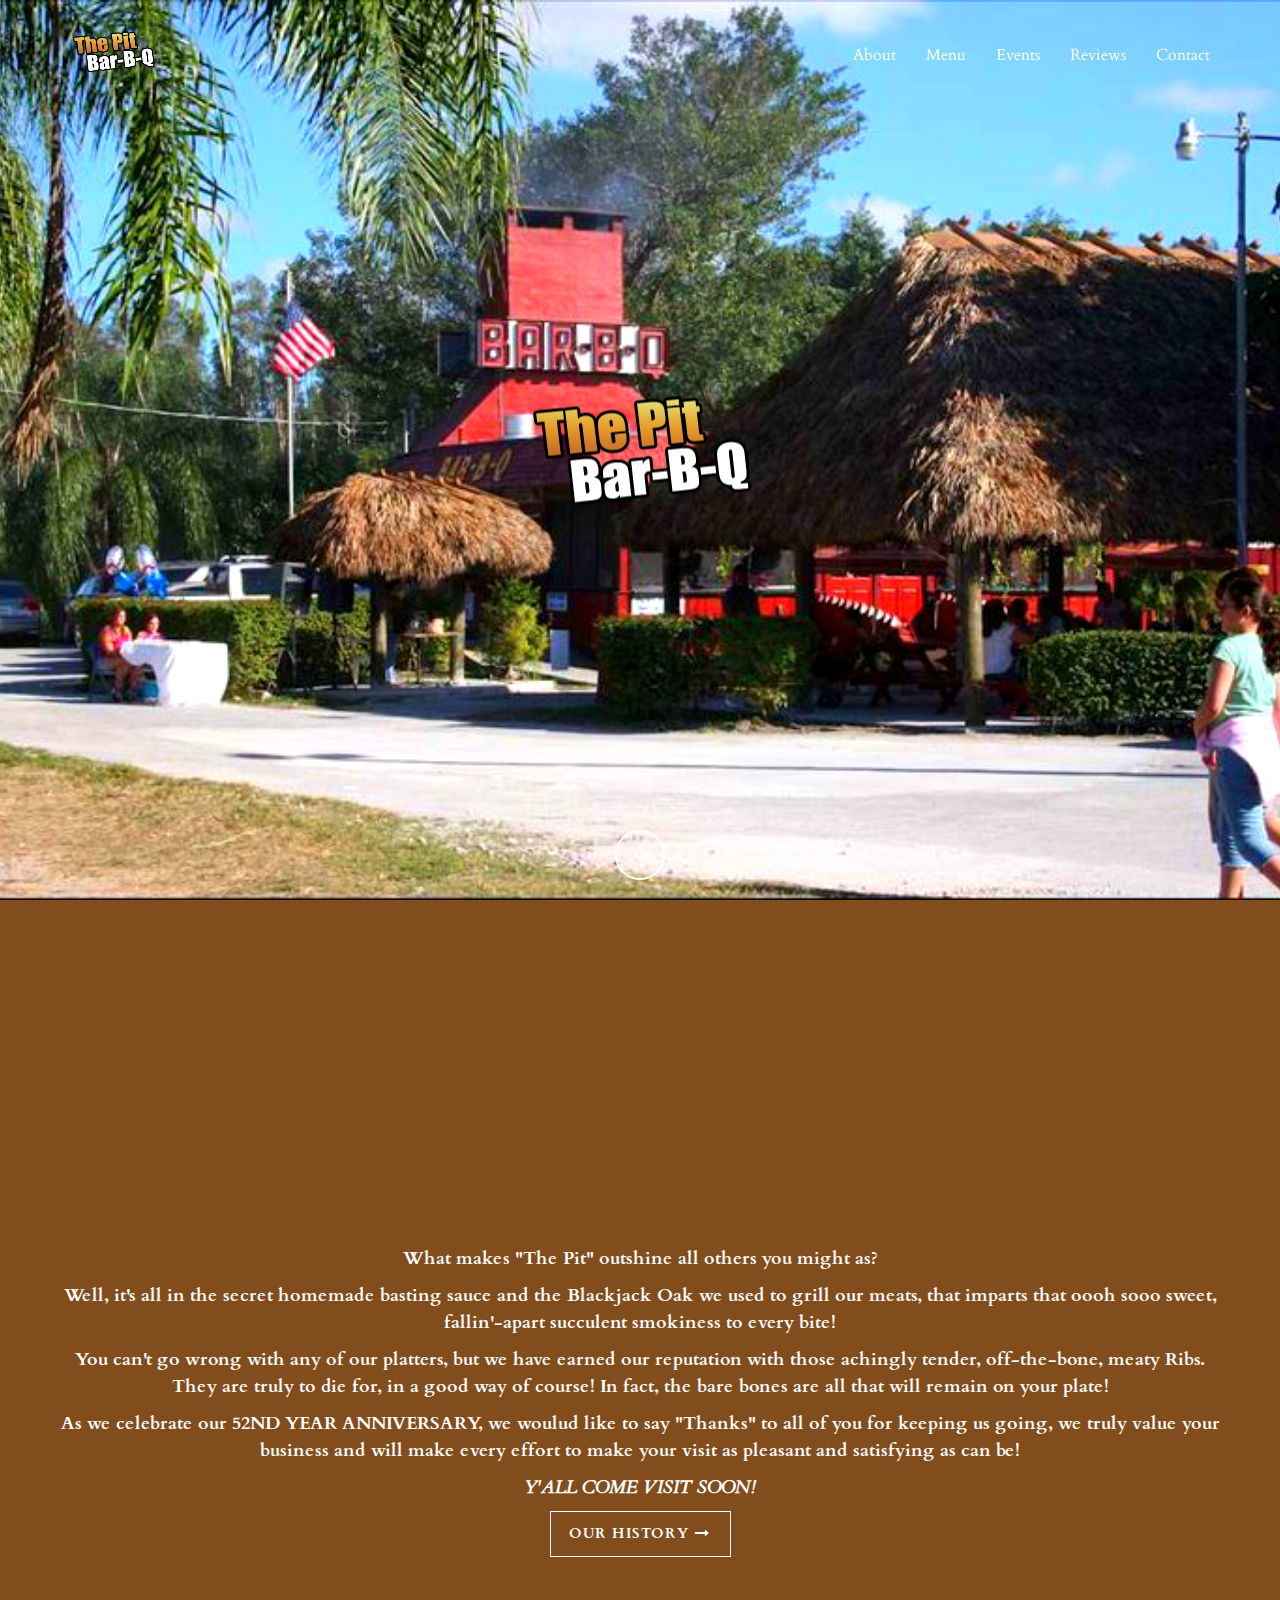
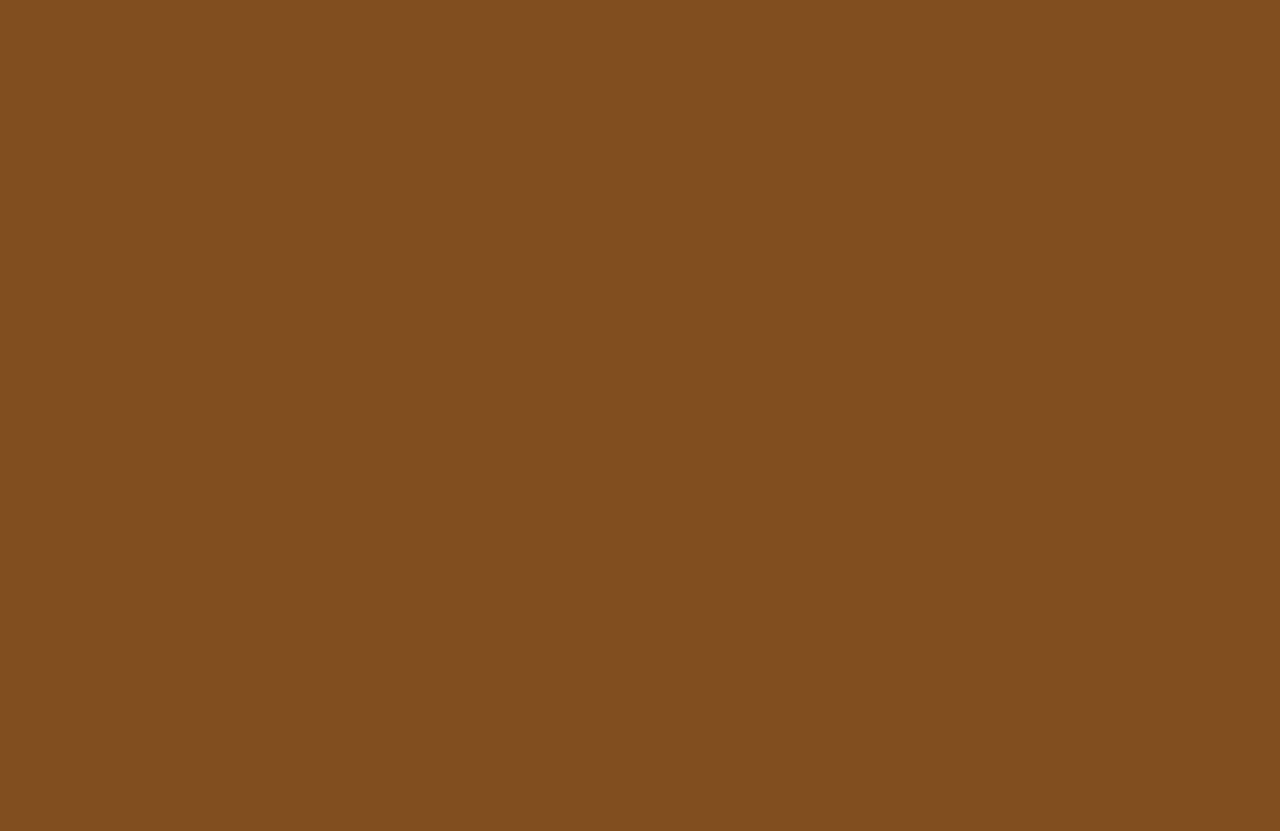
==== commit 81bcebd7: "menu" ====
--- a/index.html
+++ b/index.html
@@ -73,19 +73,19 @@
                         <a class="page-scroll" href="#page-top"></a>
                     </li>
                     <li>
-                        <a class="page-scroll" href="#values">Values</a>
+                        <a class="page-scroll" href="#values">About</a>
                     </li>
                     <li>
-                        <a class="page-scroll" href="#people">People</a>
+                        <a class="page-scroll" href="#people">Menu</a>
                     </li>
                     <li>
-                        <a class="page-scroll" href="#press">Press</a>
+                        <a class="page-scroll" href="#press">Events</a>
                     </li>
                     <li>
-                        <a class="page-scroll" href="#hours">Hours</a>
+                        <a class="page-scroll" href="#hours">Reviews</a>
                     </li>
                     <li>
-                        <a class="page-scroll" href="#menu">Menu</a>
+                        <a class="page-scroll" href="#menu">Contact</a>
                     </li>
                 </ul>
             </div>
